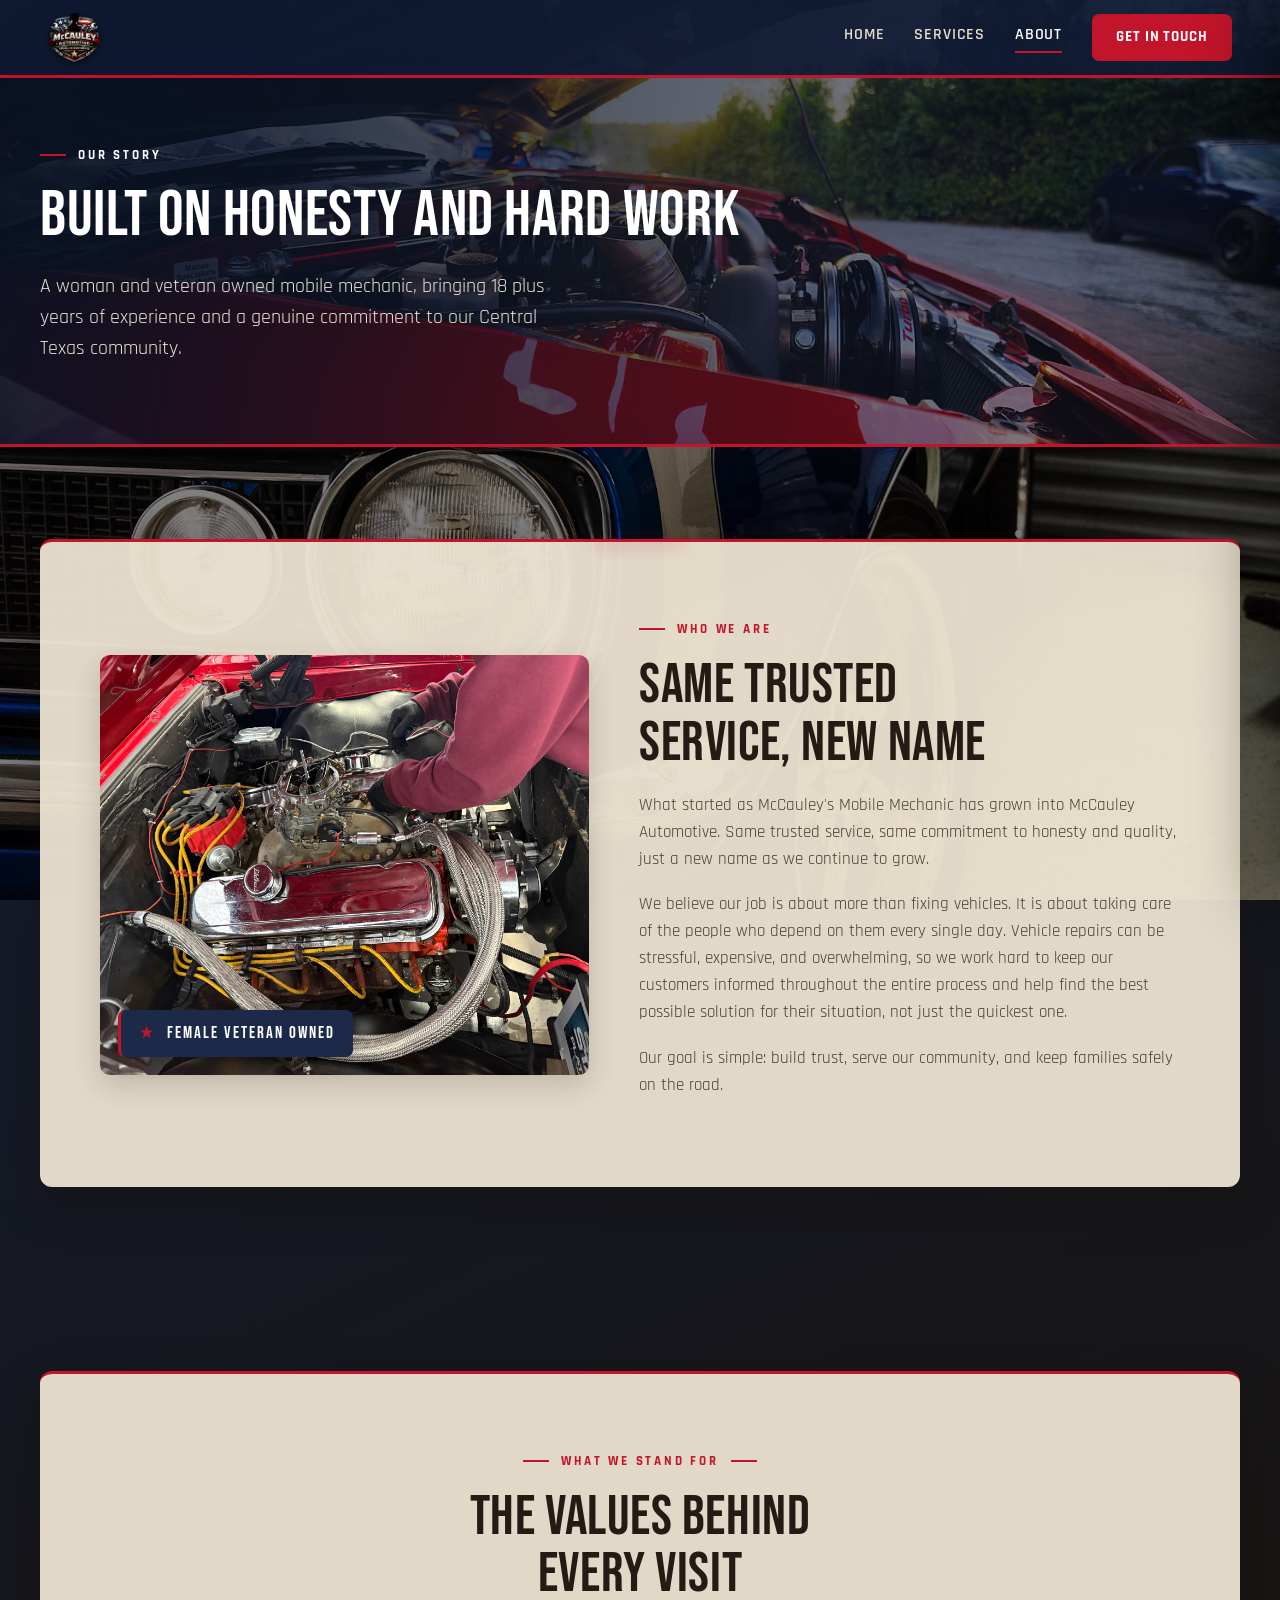
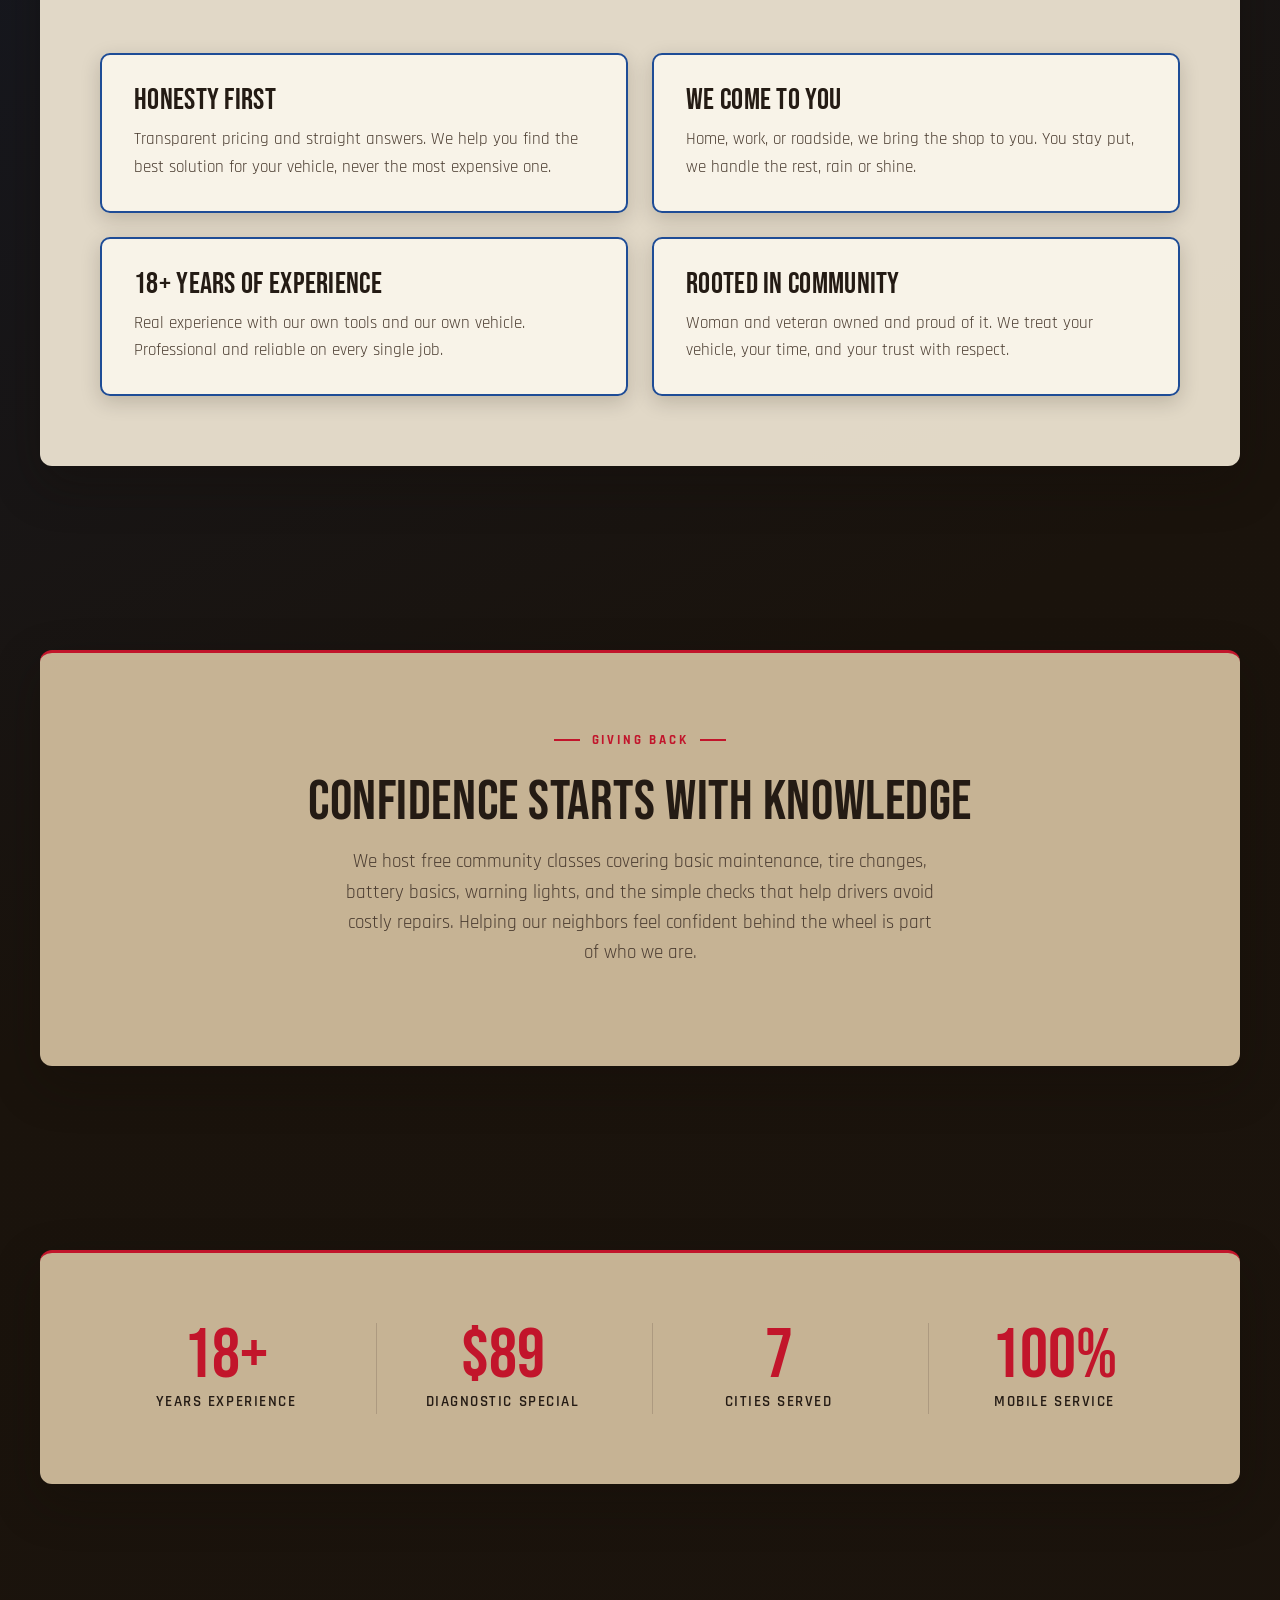
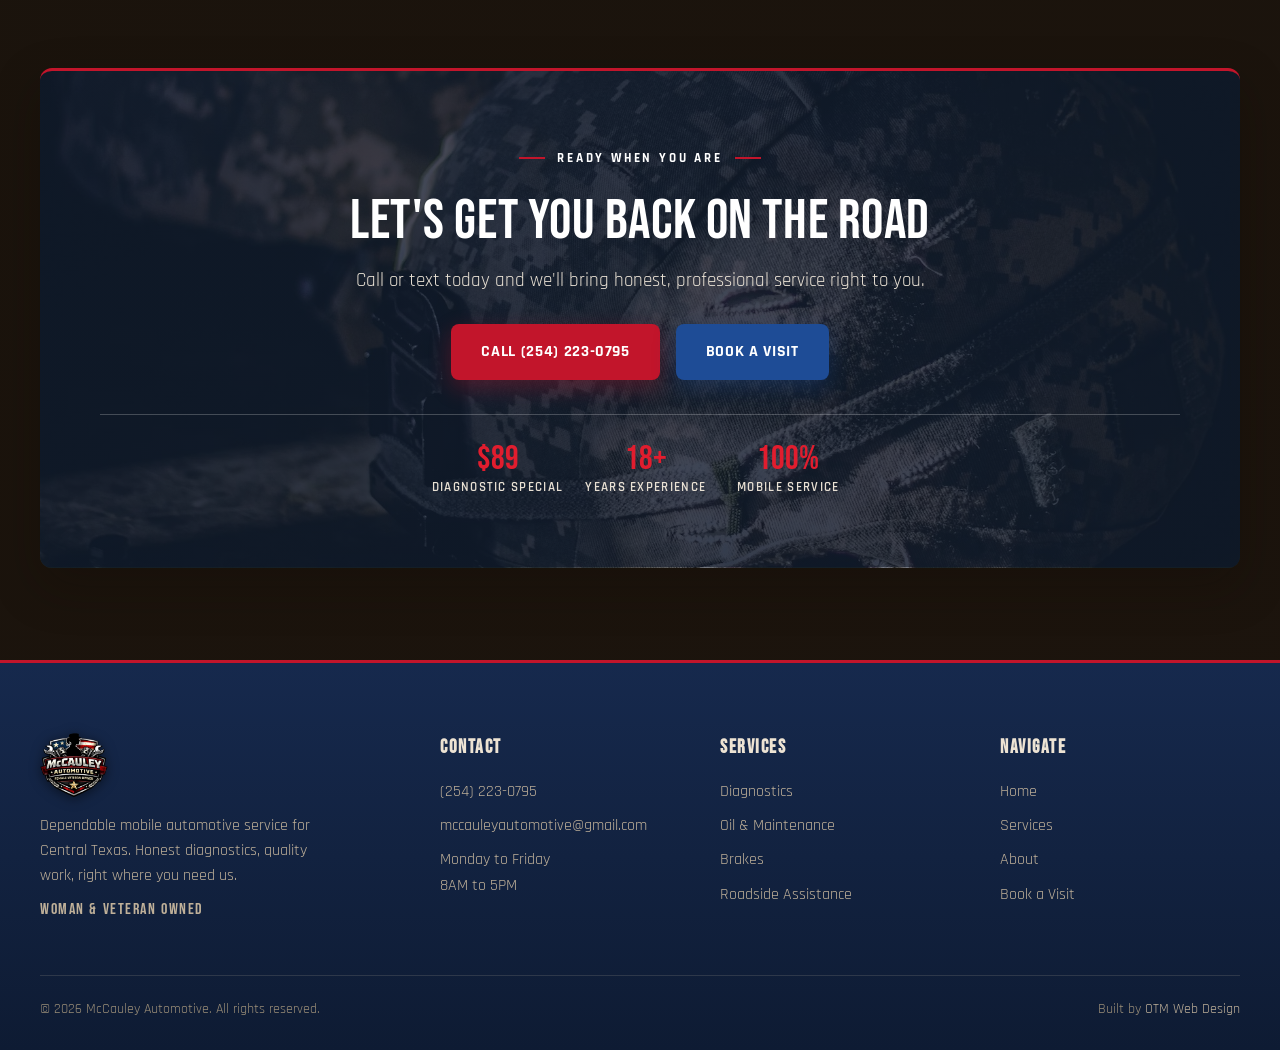
==== about.html @ cd261c6b "First Commit" ====
<!DOCTYPE html>
<html lang="en">
<head>
<meta charset="UTF-8">
<meta name="viewport" content="width=device-width, initial-scale=1.0">
<title>About | McCauley Automotive Mobile Mechanic</title>
<meta name="description" content="McCauley Automotive is a woman and veteran owned mobile mechanic serving Central Texas with 18 plus years of experience, honest diagnostics, and a commitment to community.">
<link rel="preconnect" href="https://fonts.googleapis.com">
<link rel="preconnect" href="https://fonts.gstatic.com" crossorigin>
<link href="https://fonts.googleapis.com/css2?family=Bebas+Neue&family=Rajdhani:wght@400;500;600;700&display=swap" rel="stylesheet">
<link rel="stylesheet" href="styles.css">
</head>
<body data-page="about">

<header class="nav" id="nav">
  <div class="nav-inner">
    <a href="index.html" class="brand">
      <img src="assets/logo.png" alt="McCauley Automotive logo" class="brand-logo">
    </a>
    <button class="hamburger" id="hamburger" aria-label="Open menu" aria-expanded="false" aria-controls="mobileMenu">
      <span class="ham-line"></span><span class="ham-line"></span><span class="ham-line"></span>
    </button>
    <nav class="nav-links" aria-label="Primary">
      <a href="index.html" class="nav-link" data-nav="home">Home</a>
      <a href="services.html" class="nav-link" data-nav="services">Services</a>
      <a href="about.html" class="nav-link" data-nav="about">About</a>
      <a href="book.html" class="nav-cta">Get in touch</a>
    </nav>
  </div>
</header>
<div class="nav-backdrop" id="navBackdrop"></div>
<aside class="mobile-menu" id="mobileMenu" aria-label="Mobile navigation">
  <a href="index.html" class="m-link">Home</a>
  <a href="services.html" class="m-link">Services</a>
  <a href="about.html" class="m-link">About</a>
  <a href="book.html" class="m-cta">Get in touch</a>
  <a href="tel:+12542230795" class="m-call">Call (254) 223-0795</a>
</aside>

<!-- PAGE HERO -->
<section class="hero hero--page">
  <div class="hero-content">
    <div class="hero-inner">
      <span class="eyebrow">Our Story</span>
      <h1>Built On Honesty And Hard Work</h1>
      <p>A woman and veteran owned mobile mechanic, bringing 18 plus years of experience and a genuine commitment to our Central Texas community.</p>
    </div>
  </div>
</section>

<!-- STORY -->
<section class="section">
  <div class="container frame frame--tab">
    <div class="intro-grid">
      <div class="intro-media">
        <img src="assets/about-main.jpg" alt="McCauley Automotive at work on a customer vehicle">
        <span class="media-badge"><span class="star">&#9733;</span> Female Veteran Owned</span>
      </div>
      <div class="intro-copy">
        <span class="eyebrow">Who We Are</span>
        <h2>Same Trusted Service, New Name</h2>
        <p>What started as McCauley's Mobile Mechanic has grown into McCauley Automotive. Same trusted service, same commitment to honesty and quality, just a new name as we continue to grow.</p>
        <p>We believe our job is about more than fixing vehicles. It is about taking care of the people who depend on them every single day. Vehicle repairs can be stressful, expensive, and overwhelming, so we work hard to keep our customers informed throughout the entire process and help find the best possible solution for their situation, not just the quickest one.</p>
        <p>Our goal is simple: build trust, serve our community, and keep families safely on the road.</p>
      </div>
    </div>
  </div>
</section>

<!-- VALUES -->
<section class="section">
  <div class="container frame">
    <div class="section-head">
      <span class="eyebrow eyebrow--center">What We Stand For</span>
      <h2>The Values Behind Every Visit</h2>
    </div>
    <div class="values-grid">
      <div class="value-card">
        <h3>Honesty First</h3>
        <p>Transparent pricing and straight answers. We help you find the best solution for your vehicle, never the most expensive one.</p>
      </div>
      <div class="value-card">
        <h3>We Come To You</h3>
        <p>Home, work, or roadside, we bring the shop to you. You stay put, we handle the rest, rain or shine.</p>
      </div>
      <div class="value-card">
        <h3>18+ Years Of Experience</h3>
        <p>Real experience with our own tools and our own vehicle. Professional and reliable on every single job.</p>
      </div>
      <div class="value-card">
        <h3>Rooted In Community</h3>
        <p>Woman and veteran owned and proud of it. We treat your vehicle, your time, and your trust with respect.</p>
      </div>
    </div>
  </div>
</section>

<!-- COMMUNITY -->
<section class="section">
  <div class="container frame frame--deep">
    <div class="cta">
      <span class="eyebrow eyebrow--center">Giving Back</span>
      <h2>Confidence Starts With Knowledge</h2>
      <p class="lede">We host free community classes covering basic maintenance, tire changes, battery basics, warning lights, and the simple checks that help drivers avoid costly repairs. Helping our neighbors feel confident behind the wheel is part of who we are.</p>
    </div>
  </div>
</section>

<!-- STATS -->
<section class="section">
  <div class="container frame frame--deep">
    <div class="stats-grid">
      <div class="stat"><div class="num">18+</div><div class="lbl">Years Experience</div></div>
      <div class="stat"><div class="num">$89</div><div class="lbl">Diagnostic Special</div></div>
      <div class="stat"><div class="num">7</div><div class="lbl">Cities Served</div></div>
      <div class="stat"><div class="num">100%</div><div class="lbl">Mobile Service</div></div>
    </div>
  </div>
</section>

<!-- CTA -->
<section class="section">
  <div class="container frame frame--cta">
    <div class="cta">
      <span class="eyebrow eyebrow--center">Ready When You Are</span>
      <h2>Let's Get You Back On The Road</h2>
      <p class="lede">Call or text today and we'll bring honest, professional service right to you.</p>
      <div class="cta-actions">
        <a href="tel:+12542230795" class="btn btn--primary">Call (254) 223-0795</a>
        <a href="book.html" class="btn btn--blue">Book a Visit</a>
      </div>
      <div class="cta-trust">
        <div class="ti"><div class="v">$89</div><div class="d">Diagnostic Special</div></div>
        <div class="ti"><div class="v">18+</div><div class="d">Years Experience</div></div>
        <div class="ti"><div class="v">100%</div><div class="d">Mobile Service</div></div>
      </div>
    </div>
  </div>
</section>

<!-- FOOTER -->
<footer class="footer">
  <div class="footer-inner">
    <div class="f-col f-brand">
      <img src="assets/logo.png" alt="" class="f-logo">
      <p class="f-tag">Dependable mobile automotive service for Central Texas. Honest diagnostics, quality work, right where you need us.</p>
      <p class="f-owned">Woman &amp; Veteran Owned</p>
    </div>
    <div class="f-col">
      <h4>Contact</h4>
      <a href="tel:+12542230795">(254) 223-0795</a>
      <a href="mailto:mccauleyautomotive@gmail.com">mccauleyautomotive@gmail.com</a>
      <p>Monday to Friday<br>8AM to 5PM</p>
    </div>
    <div class="f-col">
      <h4>Services</h4>
      <a href="services.html">Diagnostics</a>
      <a href="services.html">Oil &amp; Maintenance</a>
      <a href="services.html">Brakes</a>
      <a href="services.html">Roadside Assistance</a>
    </div>
    <div class="f-col">
      <h4>Navigate</h4>
      <a href="index.html">Home</a>
      <a href="services.html">Services</a>
      <a href="about.html">About</a>
      <a href="book.html">Book a Visit</a>
    </div>
  </div>
  <div class="footer-bottom">
    <p>&copy; 2026 McCauley Automotive. All rights reserved.</p>
    <p class="otm-credit">Built by <a href="https://otm-designs.com" target="_blank" rel="noopener">OTM Web Design</a></p>
  </div>
</footer>

<div class="callbar">
  <a href="tel:+12542230795"><svg viewBox="0 0 24 24"><path d="M22 16.92v3a2 2 0 0 1-2.18 2 19.79 19.79 0 0 1-8.63-3.07 19.5 19.5 0 0 1-6-6 19.79 19.79 0 0 1-3.07-8.67A2 2 0 0 1 4.11 2h3a2 2 0 0 1 2 1.72c.13.96.36 1.9.7 2.81a2 2 0 0 1-.45 2.11L8.09 9.91a16 16 0 0 0 6 6l1.27-1.27a2 2 0 0 1 2.11-.45c.91.34 1.85.57 2.81.7A2 2 0 0 1 22 16.92z"/></svg> Call (254) 223-0795</a>
</div>

<script src="script.js"></script>
</body>
</html>
---- styles.css ----
/* ==========================================================================
   McCauley Automotive  |  OTM Web Design
   Background build: dark atmospheric locked bg + warm sandstone floating frames
   Accent: muscle red (primary) + navy (secondary, patriotic), star detailing
   ========================================================================== */

/* ---------- Fonts ---------- */
@import url('https://fonts.googleapis.com/css2?family=Bebas+Neue&family=Rajdhani:wght@400;500;600;700&display=swap');

/* ---------- Tokens ---------- */
:root {
  /* accent */
  --red: #C2152B;
  --red-bright: #E11D2E;
  --red-deep: #8E1019;
  --navy: #1C2A4A;
  --navy-deep: #111E38;
  --blue: #1E4C96;          /* card outline blue, reads clearly on cream */
  --blue-bright: #2E63C0;
  --blue-deep: #163B78;

  /* deep navy-blue surfaces (nav, marquee, footer) */
  --steel-1: #16294D;
  --steel-2: #0E1B33;

  /* text */
  --ink: #241B14;
  --ink-soft: #4B3D31;
  --ink-mute: #6B5B4C;

  /* warm frames */
  --frame: rgba(238, 229, 211, 0.94);   /* primary sandstone/wheat */
  --frame-light: rgba(249, 244, 234, 0.97); /* sub-cards */
  --frame-deep: rgba(208, 188, 156, 0.95);  /* emphasis: stats, cta, special */
  --line: #D6C7AC;
  --line-soft: #E3D8C2;

  /* deepest warm (marquee + footer) */
  --espresso-1: #271D14;
  --espresso-2: #1C140D;

  /* shadows */
  --shadow-soft: 0 6px 20px rgba(20, 14, 8, 0.18);
  --shadow-lift: 0 18px 48px rgba(18, 12, 6, 0.32);
  --shadow-card: 0 10px 28px rgba(18, 12, 6, 0.16);

  /* layout */
  --container: 1240px;
  --radius: 12px;
  --nav-h: 78px;
}

/* ---------- Reset ---------- */
* { margin: 0; padding: 0; box-sizing: border-box; }

html { scroll-behavior: smooth; }

body {
  font-family: 'Rajdhani', system-ui, sans-serif;
  font-size: 17px;
  line-height: 1.6;
  color: var(--ink);
  background: linear-gradient(155deg, var(--navy-deep) 0%, #1a130c 55%, var(--espresso-2) 100%);
  position: relative;
  overflow-x: hidden;
}

/* Locked atmospheric background image. Only darkening is this filter. */
body::before {
  content: "";
  position: fixed;
  inset: 0;
  background-image: url('assets/body-bg.jpg');
  background-size: cover;
  background-position: center;
  background-repeat: no-repeat;
  filter: brightness(0.5);
  z-index: -1;
}

img { max-width: 100%; display: block; }
a { text-decoration: none; color: inherit; }
button { font-family: inherit; cursor: pointer; border: none; background: none; }

h1, h2, h3 {
  font-family: 'Bebas Neue', sans-serif;
  font-weight: 400;
  line-height: 1.02;
  letter-spacing: 0.01em;
  text-transform: uppercase;
  text-wrap: balance;
  color: var(--ink);
}

p { text-wrap: pretty; }

/* ---------- Reusable bits ---------- */
.container { max-width: var(--container); margin: 0 auto; }

.section { padding: 92px 40px; position: relative; }

.frame {
  background: var(--frame);
  border-radius: var(--radius);
  box-shadow: var(--shadow-lift);
  padding: 70px 60px;
  position: relative;
  border-top: 3px solid var(--red);
}

.frame--deep { background: var(--frame-deep); }

/* image-backed CTA banner (stays contained; dark navy wash for legibility) */
.frame--cta {
  background:
    linear-gradient(rgba(11, 20, 39, 0.76), rgba(11, 20, 39, 0.78)),
    url('assets/cta-bg.jpg');
  background-size: cover;
  background-position: center;
  border-top: 3px solid var(--red);
}
.frame--cta .cta h2 { color: #fff; }
.frame--cta .cta .lede { color: #E9E1D4; }
.frame--cta .eyebrow { color: #fff; }
.frame--cta .cta-trust { border-top-color: rgba(255, 255, 255, 0.22); }
.frame--cta .cta-trust .ti .v { color: var(--red-bright); }
.frame--cta .cta-trust .ti .d { color: #E9E1D4; }

/* center accent tab: first content frame on inner pages (no marquee above) */
.frame--tab::after {
  content: "";
  position: absolute;
  top: -3px;
  left: 50%;
  transform: translateX(-50%);
  width: 90px;
  height: 3px;
  background: var(--red);
  border-radius: 0 0 3px 3px;
  box-shadow: 0 4px 14px rgba(194, 21, 43, 0.5);
}

.eyebrow {
  display: inline-flex;
  align-items: center;
  gap: 12px;
  font-size: 0.8rem;
  font-weight: 700;
  letter-spacing: 0.22em;
  text-transform: uppercase;
  color: var(--red);
  margin-bottom: 18px;
}
.eyebrow::before {
  content: "";
  width: 26px;
  height: 2px;
  background: var(--red);
}
.eyebrow--center { justify-content: center; }
.eyebrow--center::after {
  content: "";
  width: 26px;
  height: 2px;
  background: var(--red);
}

h1 { font-size: clamp(2.9rem, 6.4vw, 4.7rem); }
h2 { font-size: clamp(2.3rem, 4.6vw, 3.5rem); }
h3 { font-size: clamp(1.5rem, 2.4vw, 1.9rem); }

.lede { font-size: 1.18rem; color: var(--ink-soft); max-width: 60ch; }

/* ---------- Buttons ---------- */
.btn {
  display: inline-flex;
  align-items: center;
  justify-content: center;
  gap: 10px;
  font-weight: 700;
  font-size: 1.02rem;
  letter-spacing: 0.04em;
  text-transform: uppercase;
  padding: 15px 30px;
  border-radius: 8px;
  transition: transform 0.2s ease, box-shadow 0.2s ease, background 0.2s ease, color 0.2s ease;
}
.btn--primary {
  background: var(--red);
  color: #fff;
  box-shadow: 0 8px 22px rgba(194, 21, 43, 0.32);
}
.btn--primary:hover {
  background: var(--red-deep);
  transform: translateY(-2px);
  box-shadow: 0 12px 28px rgba(194, 21, 43, 0.40);
}
.btn--ghost {
  background: transparent;
  color: var(--ink);
  border: 2px solid var(--ink);
}
.btn--ghost:hover {
  border-color: var(--navy);
  color: #fff;
  background: var(--navy);
  transform: translateY(-2px);
}
.btn--light {
  background: var(--frame-light);
  color: var(--ink);
  border: 2px solid var(--line);
}
.btn--light:hover { border-color: var(--red); color: var(--red); transform: translateY(-2px); }
.btn--blue {
  background: var(--blue);
  color: #fff;
  box-shadow: 0 8px 22px rgba(30, 76, 150, 0.34);
}
.btn--blue:hover {
  background: var(--blue-deep);
  transform: translateY(-2px);
  box-shadow: 0 12px 28px rgba(30, 76, 150, 0.42);
}

/* ==========================================================================
   NAV
   ========================================================================== */
.nav {
  position: fixed;
  top: 0; left: 0; right: 0;
  height: var(--nav-h);
  z-index: 120;
  background: rgba(16, 27, 51, 0.92);
  border-bottom: 3px solid var(--red);
}
.nav-inner {
  max-width: var(--container);
  margin: 0 auto;
  height: 100%;
  padding: 0 28px;
  display: flex;
  align-items: center;
  justify-content: space-between;
}
.brand { display: flex; align-items: center; gap: 12px; }
.brand-logo {
  height: 50px;
  width: auto;
  filter: drop-shadow(0 2px 6px rgba(0, 0, 0, 0.45));
  transition: transform 0.25s ease;
}
.brand:hover .brand-logo { transform: scale(1.04); }
.brand-text { display: none; }
.brand-mark {
  font-family: 'Bebas Neue', sans-serif;
  font-size: 1.55rem;
  letter-spacing: 0.04em;
  color: #F3EADB;
}
.brand-sub {
  font-size: 0.7rem;
  font-weight: 700;
  letter-spacing: 0.34em;
  text-transform: uppercase;
  color: var(--red);
}

.nav-links { display: flex; align-items: center; gap: 30px; }
.nav-link {
  font-weight: 600;
  font-size: 1.02rem;
  letter-spacing: 0.05em;
  text-transform: uppercase;
  color: #E7DECF;
  padding-bottom: 3px;
  border-bottom: 2px solid transparent;
  transition: color 0.2s ease, border-color 0.2s ease;
}
.nav-link:hover { color: #fff; }
.nav-link.is-active { color: #fff; border-bottom-color: var(--red); }
.nav-cta {
  font-weight: 700;
  font-size: 0.95rem;
  letter-spacing: 0.06em;
  text-transform: uppercase;
  color: #fff;
  background: var(--red);
  padding: 11px 24px;
  border-radius: 7px;
  transition: background 0.2s ease, transform 0.2s ease;
}
.nav-cta:hover { background: var(--red-deep); transform: translateY(-2px); }

/* hamburger */
.hamburger {
  display: none;
  position: relative;
  width: 48px; height: 48px;
  z-index: 220;
}
.ham-line {
  position: absolute;
  left: 11px;
  width: 26px; height: 2.5px;
  background: var(--red);
  border-radius: 2px;
  transition: transform 0.3s cubic-bezier(0.5, 0, 0.2, 1), opacity 0.3s cubic-bezier(0.5, 0, 0.2, 1);
}
.ham-line:nth-child(1) { top: 16px; }
.ham-line:nth-child(2) { top: 22.75px; }
.ham-line:nth-child(3) { top: 29.5px; }
body.nav-open .ham-line:nth-child(1) { transform: translateY(6.75px) rotate(45deg); }
body.nav-open .ham-line:nth-child(2) { opacity: 0; }
body.nav-open .ham-line:nth-child(3) { transform: translateY(-6.75px) rotate(-45deg); }

/* mobile menu panel */
.nav-backdrop {
  position: fixed;
  inset: 0;
  background: rgba(0, 0, 0, 0.55);
  backdrop-filter: blur(2px);
  opacity: 0;
  pointer-events: none;
  transition: opacity 0.35s ease;
  z-index: 200;
}
body.nav-open .nav-backdrop { opacity: 1; pointer-events: auto; }

.mobile-menu {
  position: fixed;
  top: 0; right: 0; bottom: 0;
  width: min(78vw, 360px);
  background: linear-gradient(165deg, var(--navy-deep) 0%, #16294d 60%, var(--steel-2) 100%);
  border-left: 3px solid var(--red);
  box-shadow: -20px 0 60px rgba(0, 0, 0, 0.45);
  padding: 96px 32px 50px;
  transform: translateX(100%);
  transition: transform 0.4s cubic-bezier(0.5, 0, 0.2, 1);
  z-index: 210;
  display: flex;
  flex-direction: column;
}
body.nav-open .mobile-menu { transform: translateX(0); }
.m-link {
  font-family: 'Bebas Neue', sans-serif;
  font-size: 1.6rem;
  letter-spacing: 0.1em;
  color: #EDE3D3;
  padding: 18px 0;
  border-bottom: 1px solid rgba(194, 21, 43, 0.20);
  transition: color 0.3s cubic-bezier(0.5, 0, 0.2, 1), padding-left 0.3s cubic-bezier(0.5, 0, 0.2, 1);
}
.m-link:hover { color: var(--red); padding-left: 10px; }
.m-cta {
  margin-top: 26px;
  text-align: center;
  font-weight: 700;
  letter-spacing: 0.06em;
  text-transform: uppercase;
  background: var(--red);
  color: #fff;
  padding: 14px;
  border-radius: 8px;
}
.m-call {
  margin-top: 14px;
  text-align: center;
  font-weight: 700;
  letter-spacing: 0.04em;
  color: #EDE3D3;
  border: 2px solid rgba(237, 227, 211, 0.3);
  padding: 13px;
  border-radius: 8px;
}

/* ==========================================================================
   HERO
   ========================================================================== */
.hero {
  position: relative;
  min-height: 86vh;
  display: flex;
  align-items: center;
  padding: calc(var(--nav-h) + 60px) 40px 80px;
  background-image: linear-gradient(100deg, rgba(10, 18, 36, 0.92) 0%, rgba(12, 20, 38, 0.70) 48%, rgba(12, 20, 38, 0.32) 100%), url('assets/hero-main.jpg');
  background-size: cover;
  background-position: center;
  border-bottom: 3px solid var(--red);
}
.hero-content { max-width: var(--container); margin: 0 auto; width: 100%; }
.hero-inner { max-width: 730px; }
.hero .eyebrow { color: #fff; }
.hero .eyebrow::before { background: var(--red); }
.hero h1 { color: #fff; margin-bottom: 22px; }
.hero p {
  color: #E9E1D4;
  font-size: 1.22rem;
  max-width: 56ch;
  margin-bottom: 32px;
}
.hero-actions { display: flex; flex-wrap: wrap; gap: 16px; margin-bottom: 30px; }
.hero-trust {
  display: flex;
  flex-wrap: wrap;
  align-items: center;
  gap: 10px 18px;
  font-weight: 600;
  letter-spacing: 0.08em;
  text-transform: uppercase;
  font-size: 0.86rem;
  color: #D9CFBE;
}
.hero-trust .star { color: var(--red); }

/* inner page hero: gradient fallback, per-page photo applied below */
.hero--page {
  min-height: 46vh;
  background-image:
    radial-gradient(ellipse at 78% 20%, rgba(194, 21, 43, 0.16) 0%, transparent 55%),
    linear-gradient(135deg, var(--navy-deep) 0%, #142544 60%, var(--steel-2) 100%);
  border-bottom: 3px solid var(--red);
}
.hero--page h1 { font-size: clamp(2.6rem, 5.4vw, 4rem); }
.hero--page p { margin-bottom: 0; }

/* per-page hero photos (dark navy wash keeps white text legible) */
body[data-page="services"] .hero--page {
  background-image:
    linear-gradient(100deg, rgba(10, 18, 36, 0.92) 0%, rgba(12, 20, 38, 0.66) 55%, rgba(12, 20, 38, 0.34) 100%),
    url('assets/hero-services.jpg');
  background-size: cover;
  background-position: center;
}
body[data-page="about"] .hero--page {
  background-image:
    linear-gradient(100deg, rgba(10, 18, 36, 0.92) 0%, rgba(12, 20, 38, 0.66) 55%, rgba(12, 20, 38, 0.34) 100%),
    url('assets/hero-about.jpg');
  background-size: cover;
  background-position: center;
}
body[data-page="book"] .hero--page {
  background-image:
    linear-gradient(100deg, rgba(10, 18, 36, 0.92) 0%, rgba(12, 20, 38, 0.66) 55%, rgba(12, 20, 38, 0.34) 100%),
    url('assets/hero-book.jpg');
  background-size: cover;
  background-position: center;
}

/* ==========================================================================
   MARQUEE  (full bleed, deepest warm tone)
   ========================================================================== */
.marquee {
  background: linear-gradient(180deg, var(--steel-1), var(--steel-2));
  border-top: 2px solid var(--red);
  border-bottom: 2px solid var(--red);
  overflow: hidden;
  white-space: nowrap;
  padding: 18px 0;
}
.marquee-track {
  display: inline-flex;
  align-items: center;
  animation: marquee 40s linear infinite;
}
.marquee:hover .marquee-track { animation-play-state: paused; }
.marquee-item {
  font-family: 'Bebas Neue', sans-serif;
  font-size: 1.32rem;
  letter-spacing: 0.08em;
  color: #EDE3D3;
  padding: 0 26px;
  display: inline-flex;
  align-items: center;
  gap: 26px;
}
.marquee-item .star {
  color: var(--red);
  font-size: 0.85rem;
}
@keyframes marquee {
  from { transform: translateX(0); }
  to { transform: translateX(-50%); }
}
@media (prefers-reduced-motion: reduce) {
  .marquee-track { animation: none; }
}

/* ==========================================================================
   INTRO GRID
   ========================================================================== */
.intro-grid {
  display: grid;
  grid-template-columns: 0.95fr 1.05fr;
  gap: 50px;
  align-items: center;
}
.intro-media { position: relative; }
.intro-media img {
  width: 100%;
  height: 100%;
  min-height: 420px;
  object-fit: cover;
  border-radius: 10px;
  box-shadow: var(--shadow-card);
}
.media-badge {
  position: absolute;
  bottom: 18px; left: 18px;
  background: var(--navy);
  color: #fff;
  font-family: 'Bebas Neue', sans-serif;
  font-size: 1.05rem;
  letter-spacing: 0.12em;
  padding: 10px 18px;
  border-radius: 7px;
  border-left: 3px solid var(--red);
  box-shadow: var(--shadow-soft);
}
.media-badge .star { color: var(--red); margin-right: 6px; }
.intro-copy h2 { margin-bottom: 20px; }
.intro-copy p { color: var(--ink-soft); margin-bottom: 18px; font-size: 1.06rem; }
.intro-copy .btn { margin-top: 8px; }

/* ==========================================================================
   SERVICES GRID
   ========================================================================== */
.section-head { text-align: center; max-width: 60ch; margin: 0 auto 50px; }
.section-head .lede { margin: 14px auto 0; }

.svc-grid {
  display: grid;
  grid-template-columns: repeat(3, 1fr);
  gap: 26px;
}
.svc-grid--4 { grid-template-columns: repeat(4, 1fr); }
.svc-all { text-align: center; margin-top: 44px; }
.svc-card {
  background: var(--frame-light);
  border: 2px solid var(--blue);
  border-radius: 10px;
  padding: 34px 32px;
  box-shadow: var(--shadow-soft);
  transition: transform 0.25s ease, box-shadow 0.25s ease, border-color 0.25s ease;
}
.svc-card:hover {
  transform: translateY(-4px);
  border-color: var(--blue);
  box-shadow: var(--shadow-lift), 0 0 0 2px var(--red);
}
.svc-icon {
  width: 52px; height: 52px;
  border-radius: 10px;
  background: var(--navy);
  display: flex;
  align-items: center;
  justify-content: center;
  margin-bottom: 20px;
}
.svc-icon svg { width: 26px; height: 26px; stroke: #fff; fill: none; stroke-width: 1.8; }
.svc-card h3 { margin-bottom: 10px; }
.svc-card p { color: var(--ink-soft); font-size: 1.02rem; }

/* ==========================================================================
   DIAGNOSTIC SPECIAL  (emphasis frame)
   ========================================================================== */
.special { display: grid; grid-template-columns: 0.9fr 1.1fr; gap: 50px; align-items: center; }
.special-price { text-align: center; }
.special-flyer { text-align: center; }
.special-flyer img {
  display: block;
  width: 100%;
  max-width: 430px;
  margin: 0 auto;
  border-radius: 12px;
  border: 3px solid var(--blue);
  box-shadow: var(--shadow-lift);
}
.special-price .tag {
  font-size: 0.82rem;
  font-weight: 700;
  letter-spacing: 0.22em;
  text-transform: uppercase;
  color: var(--red);
}
.special-price .amount {
  font-family: 'Bebas Neue', sans-serif;
  font-size: clamp(5.5rem, 12vw, 8.5rem);
  line-height: 0.9;
  color: var(--ink);
}
.special-price .amount span { color: var(--red); }
.special-price .was {
  font-size: 1rem;
  color: var(--ink-mute);
  text-transform: uppercase;
  letter-spacing: 0.08em;
}
.special-price .was s { color: var(--ink-mute); }
.special-copy h2 { margin-bottom: 24px; }
.special-list { list-style: none; display: grid; gap: 18px; margin-bottom: 28px; }
.special-list li { display: flex; gap: 16px; align-items: flex-start; }
.special-list .dot {
  flex: none;
  width: 36px; height: 36px;
  border-radius: 8px;
  background: var(--red);
  color: #fff;
  display: flex; align-items: center; justify-content: center;
}
.special-list .dot svg { width: 18px; height: 18px; stroke: #fff; fill: none; stroke-width: 2.2; }
.special-list strong { display: block; font-size: 1.12rem; color: var(--ink); letter-spacing: 0.01em; }
.special-list span.txt { color: var(--ink-soft); font-size: 1rem; }
.special-actions { display: flex; flex-wrap: wrap; gap: 14px; }

/* ==========================================================================
   STATS BAND (emphasis frame)
   ========================================================================== */
.stats-grid { display: grid; grid-template-columns: repeat(4, 1fr); gap: 24px; text-align: center; }
.stat .num {
  font-family: 'Bebas Neue', sans-serif;
  font-size: clamp(3rem, 5.5vw, 4.4rem);
  line-height: 0.95;
  color: var(--red);
}
.stat .lbl {
  font-weight: 600;
  letter-spacing: 0.1em;
  text-transform: uppercase;
  color: var(--ink);
  font-size: 0.95rem;
}
.stat + .stat { border-left: 1px solid rgba(75, 61, 49, 0.2); }

/* ==========================================================================
   GALLERY CAROUSEL (peek / featured pattern)
   ========================================================================== */
.car-viewport { position: relative; overflow: hidden; padding: 32px 0; }
.car-track {
  --slide-w: 60%;
  --prev-x: -150%;
  --next-x: 50%;
  --track-h: 33.75%;
  position: relative;
  width: 100%;
  padding-bottom: var(--track-h);
}
.car-slide {
  position: absolute;
  top: 0; left: 50%;
  width: var(--slide-w);
  aspect-ratio: 16 / 9;
  border-radius: 10px;
  background-color: var(--navy-deep);
  background-size: cover;
  background-position: center;
  background-repeat: no-repeat;
  transform: translateX(150%) scale(0.82);
  opacity: 0;
  pointer-events: none;
  z-index: 1;
  transition: transform 0.65s cubic-bezier(0.5, 0.05, 0.2, 1), opacity 0.5s ease, box-shadow 0.65s ease;
}
.car-slide.is-far-left { transform: translateX(-250%) scale(0.82); opacity: 0; pointer-events: none; z-index: 1; }
.car-slide.is-prev { transform: translateX(var(--prev-x)) scale(0.82); opacity: 0.7; pointer-events: auto; z-index: 2; cursor: pointer; box-shadow: 0 8px 20px rgba(0,0,0,0.22); }
.car-slide.is-active { transform: translateX(-50%) scale(1); opacity: 1; pointer-events: auto; z-index: 3; box-shadow: 0 0 0 4px var(--red), 0 26px 60px rgba(0,0,0,0.48); }
.car-slide.is-next { transform: translateX(var(--next-x)) scale(0.82); opacity: 0.7; pointer-events: auto; z-index: 2; cursor: pointer; box-shadow: 0 8px 20px rgba(0,0,0,0.22); }
.car-slide.is-far-right { transform: translateX(150%) scale(0.82); opacity: 0; pointer-events: none; z-index: 1; }

.car-controls { display: flex; align-items: center; justify-content: center; gap: 18px; margin-top: 26px; }
.car-btn {
  width: 46px; height: 46px;
  border-radius: 50%;
  background: var(--frame-light);
  border: 1px solid var(--line);
  display: flex; align-items: center; justify-content: center;
  transition: background 0.2s ease, border-color 0.2s ease, transform 0.2s ease;
}
.car-btn:hover { border-color: var(--red); transform: translateY(-2px); }
.car-btn svg { width: 20px; height: 20px; stroke: var(--ink); fill: none; stroke-width: 2.2; }
.car-dots { display: flex; gap: 10px; }
.car-dot {
  width: 10px; height: 10px;
  border-radius: 50%;
  background: rgba(75, 61, 49, 0.3);
  transition: background 0.2s ease, transform 0.2s ease;
}
.car-dot.is-active { background: var(--red); transform: scale(1.3); }

/* ==========================================================================
   SERVICE AREA
   ========================================================================== */
.area-wrap { text-align: center; }
.area-chips {
  display: flex;
  flex-wrap: wrap;
  justify-content: center;
  gap: 14px;
  margin-top: 34px;
}
.area-chip {
  background: var(--frame-light);
  border: 1px solid var(--line);
  border-radius: 40px;
  padding: 11px 24px;
  font-weight: 600;
  letter-spacing: 0.04em;
  color: var(--ink);
  display: inline-flex;
  align-items: center;
  gap: 9px;
  transition: border-color 0.2s ease, transform 0.2s ease;
}
.area-chip:hover { border-color: var(--red); transform: translateY(-2px); }
.area-chip .star { color: var(--red); font-size: 0.8rem; }

/* ==========================================================================
   PROCESS STEPS
   ========================================================================== */
.steps-grid { display: grid; grid-template-columns: repeat(4, 1fr); gap: 26px; }
.step {
  position: relative;
  background: var(--frame-light);
  border: 2px solid var(--blue);
  border-radius: 10px;
  padding: 28px 26px;
  box-shadow: var(--shadow-soft);
  transition: transform 0.25s ease, box-shadow 0.25s ease, border-color 0.25s ease;
}
.step:hover {
  transform: translateY(-4px);
  border-color: var(--blue);
  box-shadow: var(--shadow-lift), 0 0 0 2px var(--red);
}
.step .n {
  font-family: 'Bebas Neue', sans-serif;
  font-size: 2.6rem;
  color: var(--red);
  line-height: 1;
}
.step h3 { font-size: 1.35rem; margin: 6px 0 8px; }
.step p { color: var(--ink-soft); font-size: 1rem; }

/* ==========================================================================
   VALUES
   ========================================================================== */
.values-grid { display: grid; grid-template-columns: repeat(2, 1fr); gap: 24px; }
.value-card {
  background: var(--frame-light);
  border: 2px solid var(--blue);
  border-radius: 10px;
  padding: 30px 32px;
  box-shadow: var(--shadow-soft);
  transition: transform 0.25s ease, box-shadow 0.25s ease, border-color 0.25s ease;
}
.value-card:hover {
  transform: translateY(-4px);
  border-color: var(--blue);
  box-shadow: var(--shadow-lift), 0 0 0 2px var(--red);
}
.value-card h3 { margin-bottom: 10px; }
.value-card p { color: var(--ink-soft); }

/* ==========================================================================
   CTA STRIP (emphasis frame)
   ========================================================================== */
.cta { text-align: center; }
.cta h2 { margin: 6px 0 16px; }
.cta .lede { margin: 0 auto 28px; }
.cta-actions { display: flex; flex-wrap: wrap; gap: 16px; justify-content: center; }
.cta-trust {
  display: flex;
  justify-content: center;
  gap: 22px;
  flex-wrap: wrap;
  margin-top: 34px;
  padding-top: 28px;
  border-top: 1px solid rgba(75, 61, 49, 0.22);
}
.cta-trust .ti { text-align: center; min-width: 120px; }
.cta-trust .ti .v {
  font-family: 'Bebas Neue', sans-serif;
  font-size: 2.1rem;
  color: var(--red);
  line-height: 1;
}
.cta-trust .ti .d {
  font-size: 0.82rem;
  font-weight: 600;
  letter-spacing: 0.1em;
  text-transform: uppercase;
  color: var(--ink-soft);
}

/* ==========================================================================
   BOOK PAGE
   ========================================================================== */
.book-grid { display: grid; grid-template-columns: 1.25fr 0.75fr; gap: 36px; align-items: start; }
.form-shell {
  background: var(--frame);
  border-top: 3px solid var(--red);
  border-radius: var(--radius);
  box-shadow: var(--shadow-lift);
  padding: 54px 50px;
  position: relative;
}
.contact-shell {
  background: var(--frame-deep);
  border-top: 3px solid var(--navy);
  border-radius: var(--radius);
  box-shadow: var(--shadow-lift);
  padding: 44px 40px;
}
.form-row { display: grid; grid-template-columns: 1fr 1fr; gap: 18px; }
.field { margin-bottom: 18px; }
.field label {
  display: block;
  font-weight: 600;
  letter-spacing: 0.05em;
  text-transform: uppercase;
  font-size: 0.82rem;
  color: var(--ink);
  margin-bottom: 7px;
}
.field input, .field select, .field textarea {
  width: 100%;
  font-family: inherit;
  font-size: 1rem;
  color: var(--ink);
  background: var(--frame-light);
  border: 1px solid var(--line);
  border-radius: 8px;
  padding: 13px 15px;
  transition: border-color 0.2s ease, box-shadow 0.2s ease;
}
.field textarea { resize: vertical; min-height: 120px; }
.field input:focus, .field select:focus, .field textarea:focus {
  outline: none;
  border-color: var(--red);
  box-shadow: 0 0 0 3px rgba(194, 21, 43, 0.18);
}
.field .err { color: var(--red-deep); font-size: 0.85rem; margin-top: 5px; display: none; }
.field.invalid input, .field.invalid select, .field.invalid textarea { border-color: var(--red); }
.field.invalid .err { display: block; }
.form-submit { width: 100%; margin-top: 6px; }

.contact-shell h3 { margin-bottom: 8px; }
.contact-shell .sub { color: var(--ink-soft); margin-bottom: 24px; }
.contact-row { display: flex; gap: 14px; align-items: flex-start; margin-bottom: 20px; }
.contact-row .ic {
  flex: none;
  width: 42px; height: 42px;
  border-radius: 9px;
  background: var(--navy);
  display: flex; align-items: center; justify-content: center;
}
.contact-row .ic svg { width: 20px; height: 20px; stroke: #fff; fill: none; stroke-width: 1.9; }
.contact-row .lbl { font-size: 0.78rem; font-weight: 700; letter-spacing: 0.14em; text-transform: uppercase; color: var(--ink-soft); }
.contact-row a, .contact-row p { color: var(--ink); font-size: 1.05rem; font-weight: 600; }
.contact-row a:hover { color: var(--red); }
.contact-owned {
  margin-top: 8px;
  padding-top: 22px;
  border-top: 1px solid rgba(75, 61, 49, 0.2);
  font-family: 'Bebas Neue', sans-serif;
  font-size: 1.3rem;
  letter-spacing: 0.08em;
  color: var(--navy);
  display: flex; align-items: center; gap: 10px;
}
.contact-owned .star { color: var(--red); }

/* ==========================================================================
   THANK YOU
   ========================================================================== */
.ty-wrap { text-align: center; max-width: 640px; margin: 0 auto; }
.ty-mark {
  width: 84px; height: 84px;
  margin: 0 auto 26px;
  border-radius: 50%;
  background: var(--red);
  display: flex; align-items: center; justify-content: center;
  box-shadow: 0 12px 30px rgba(194, 21, 43, 0.34);
}
.ty-mark svg { width: 42px; height: 42px; stroke: #fff; fill: none; stroke-width: 2.4; }
.ty-wrap h1 { margin-bottom: 16px; }
.ty-wrap p { color: var(--ink-soft); font-size: 1.12rem; margin-bottom: 14px; }
.ty-actions { display: flex; gap: 14px; justify-content: center; flex-wrap: wrap; margin-top: 24px; }

/* ==========================================================================
   FOOTER (full bleed, deepest warm)
   ========================================================================== */
.footer {
  background: linear-gradient(180deg, var(--steel-1), var(--steel-2));
  border-top: 3px solid var(--red);
  padding: 70px 40px 30px;
  color: #CDBFA9;
}
.footer-inner {
  max-width: var(--container);
  margin: 0 auto;
  display: grid;
  grid-template-columns: 1.5fr 1fr 1fr 1fr;
  gap: 40px;
}
.f-logo { height: 64px; width: auto; margin-bottom: 16px; filter: drop-shadow(0 2px 6px rgba(0,0,0,0.5)); }
.f-tag { font-size: 0.98rem; line-height: 1.6; margin-bottom: 14px; max-width: 38ch; }
.f-owned {
  font-family: 'Bebas Neue', sans-serif;
  font-size: 1.2rem;
  letter-spacing: 0.1em;
  color: #EDE3D3;
}
.f-col h4 {
  font-family: 'Bebas Neue', sans-serif;
  font-size: 1.2rem;
  letter-spacing: 0.08em;
  color: #EDE3D3;
  margin-bottom: 16px;
}
.f-col a, .f-col p { display: block; color: #BFB099; font-size: 0.98rem; margin-bottom: 9px; transition: color 0.2s ease; }
.f-col a:hover { color: var(--red-bright); }
.footer-bottom {
  max-width: var(--container);
  margin: 44px auto 0;
  padding-top: 22px;
  border-top: 1px solid rgba(205, 191, 169, 0.16);
  display: flex;
  justify-content: space-between;
  align-items: center;
  flex-wrap: wrap;
  gap: 10px;
  font-size: 0.86rem;
  color: #9B8E78;
}
.otm-credit a { color: #BFB099; }
.otm-credit a:hover { color: var(--red-bright); }

/* ==========================================================================
   STICKY MOBILE CALL BAR
   ========================================================================== */
.callbar {
  display: none;
  position: fixed;
  bottom: 0; left: 0; right: 0;
  z-index: 130;
  background: var(--red);
  box-shadow: 0 -6px 20px rgba(0,0,0,0.3);
}
.callbar a {
  display: flex;
  align-items: center;
  justify-content: center;
  gap: 10px;
  padding: 15px;
  color: #fff;
  font-weight: 700;
  letter-spacing: 0.06em;
  text-transform: uppercase;
  font-size: 1.05rem;
}
.callbar svg { width: 20px; height: 20px; stroke: #fff; fill: none; stroke-width: 2; }

/* ==========================================================================
   RESPONSIVE
   ========================================================================== */
@media (max-width: 1100px) {
  .car-track { --slide-w: 72%; --prev-x: -135%; --next-x: 35%; --track-h: 40.5%; }
  .intro-grid { gap: 38px; }
  .special { gap: 38px; }
}

@media (max-width: 900px) {
  .nav-links { display: none; }
  .hamburger { display: block; order: -1; }
  .brand { margin-left: auto; margin-right: auto; transform: translateX(-24px); }
  .brand-text { display: none; }
  .brand-logo { height: 40px; }

  .section { padding: 70px 24px; }
  .frame { padding: 50px 36px; }

  .intro-grid { grid-template-columns: 1fr; gap: 30px; }
  .intro-media img { min-height: 320px; }
  .svc-grid, .svc-grid--4 { grid-template-columns: repeat(2, 1fr); }
  .special { grid-template-columns: 1fr; gap: 30px; }
  .stats-grid { grid-template-columns: repeat(2, 1fr); gap: 30px 24px; }
  .stat + .stat { border-left: none; }
  .stat:nth-child(odd) { border-right: 1px solid rgba(75,61,49,0.18); }
  .steps-grid { grid-template-columns: repeat(2, 1fr); gap: 30px; }
  .values-grid { grid-template-columns: 1fr; }
  .book-grid { grid-template-columns: 1fr; gap: 26px; }
  .form-shell { padding: 44px 30px; }
  .footer-inner { grid-template-columns: 1fr 1fr; gap: 32px; }

  .car-track { --slide-w: 82%; --prev-x: -125%; --next-x: 25%; --track-h: 46.125%; }

  .callbar { display: block; }
  body { padding-bottom: 56px; }

  .hero { min-height: 78vh; }
}

@media (max-width: 560px) {
  body { font-size: 16px; }
  .section { padding: 58px 18px; }
  .frame { padding: 36px 22px; }
  .form-shell, .contact-shell { padding: 34px 22px; }

  .svc-grid, .svc-grid--4 { grid-template-columns: repeat(2, 1fr); gap: 14px; }
  .svc-card { padding: 22px 16px; }
  .svc-icon { width: 44px; height: 44px; margin-bottom: 14px; }
  .svc-icon svg { width: 22px; height: 22px; }
  .svc-card h3 { font-size: 1.18rem; }
  .svc-card p { font-size: 0.92rem; }
  .stats-grid { grid-template-columns: 1fr; gap: 26px; }
  .stat:nth-child(odd) { border-right: none; }
  .steps-grid { grid-template-columns: repeat(2, 1fr); gap: 14px; }
  .step { padding: 22px 18px; }
  .step .n { font-size: 2.2rem; }
  .step h3 { font-size: 1.18rem; }
  .form-row { grid-template-columns: 1fr; gap: 0; }
  .footer-inner { grid-template-columns: 1fr; gap: 28px; }
  .footer-bottom { justify-content: center; text-align: center; }

  .car-track { --slide-w: 92%; --track-h: 51.75%; }
  .car-slide.is-prev, .car-slide.is-next { opacity: 0; }

  .hero-actions .btn, .cta-actions .btn, .special-actions .btn { width: 100%; }
  .hero p { font-size: 1.08rem; }
}
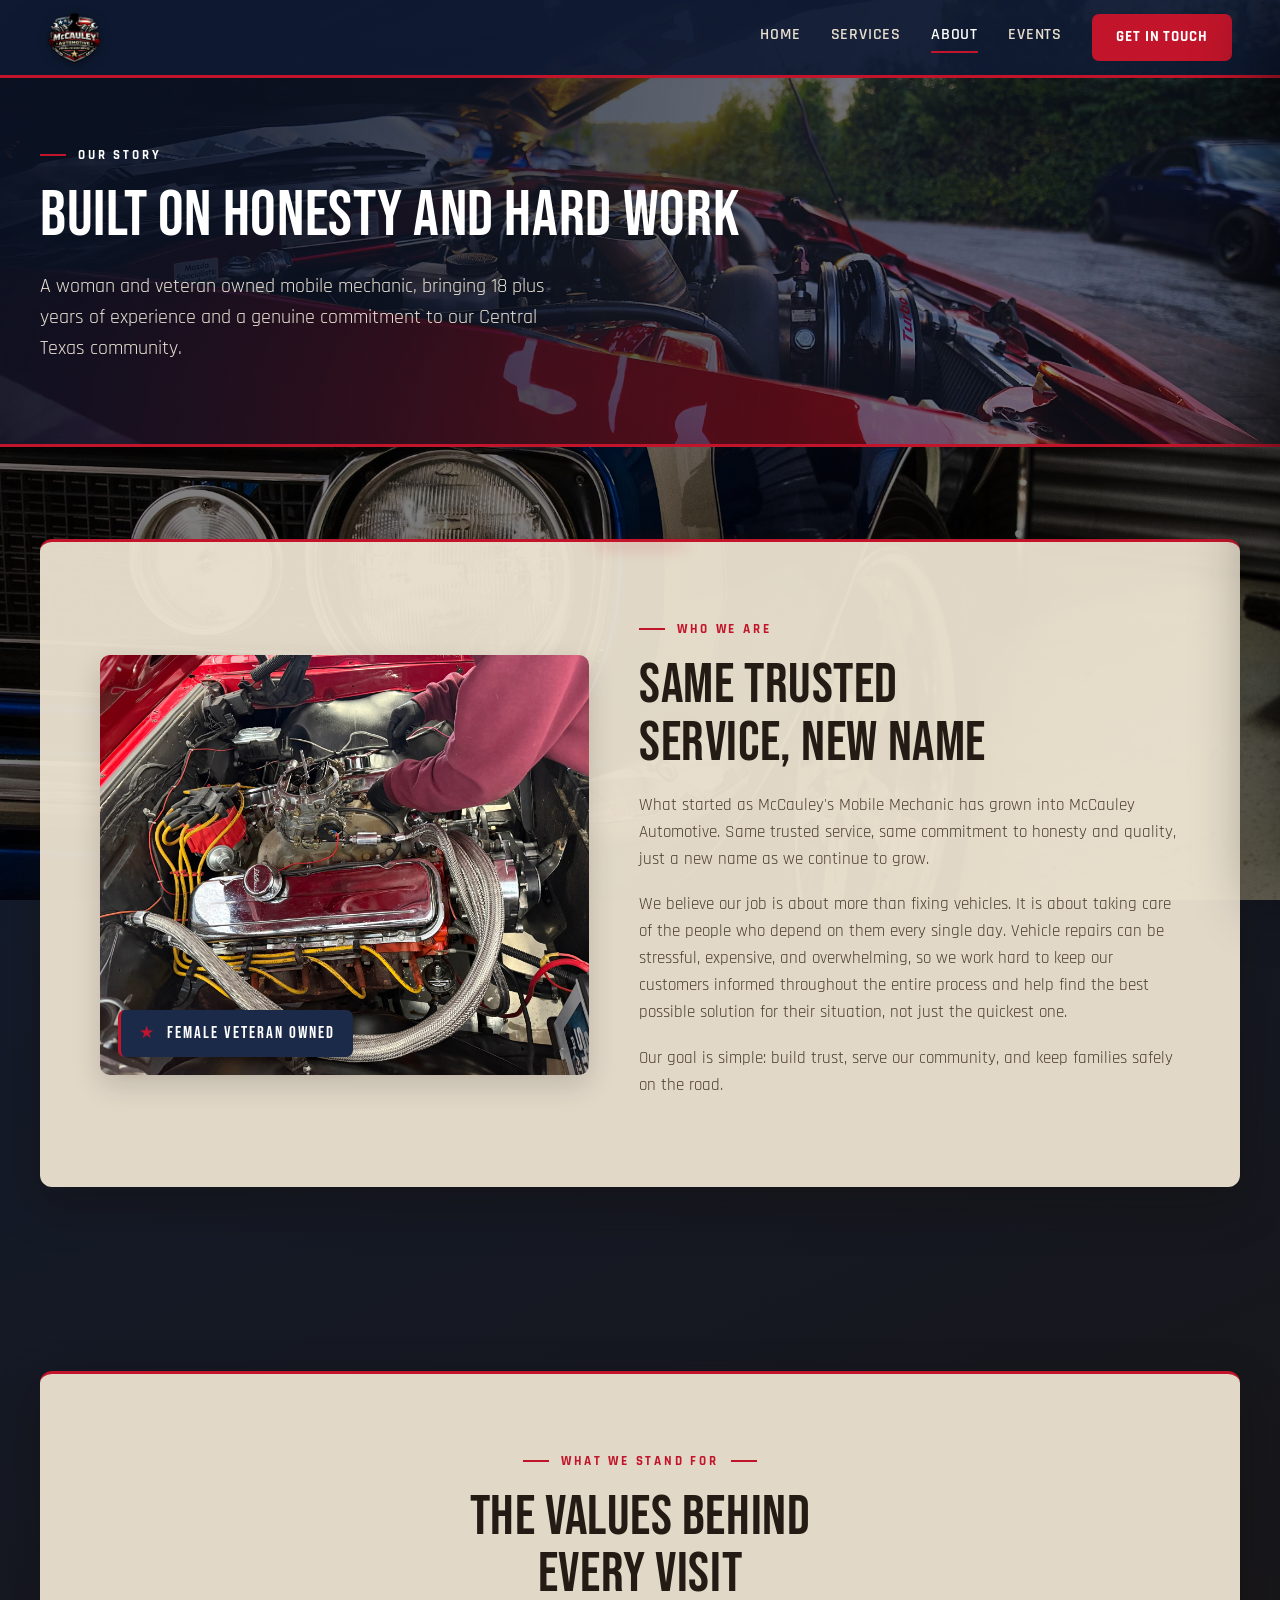
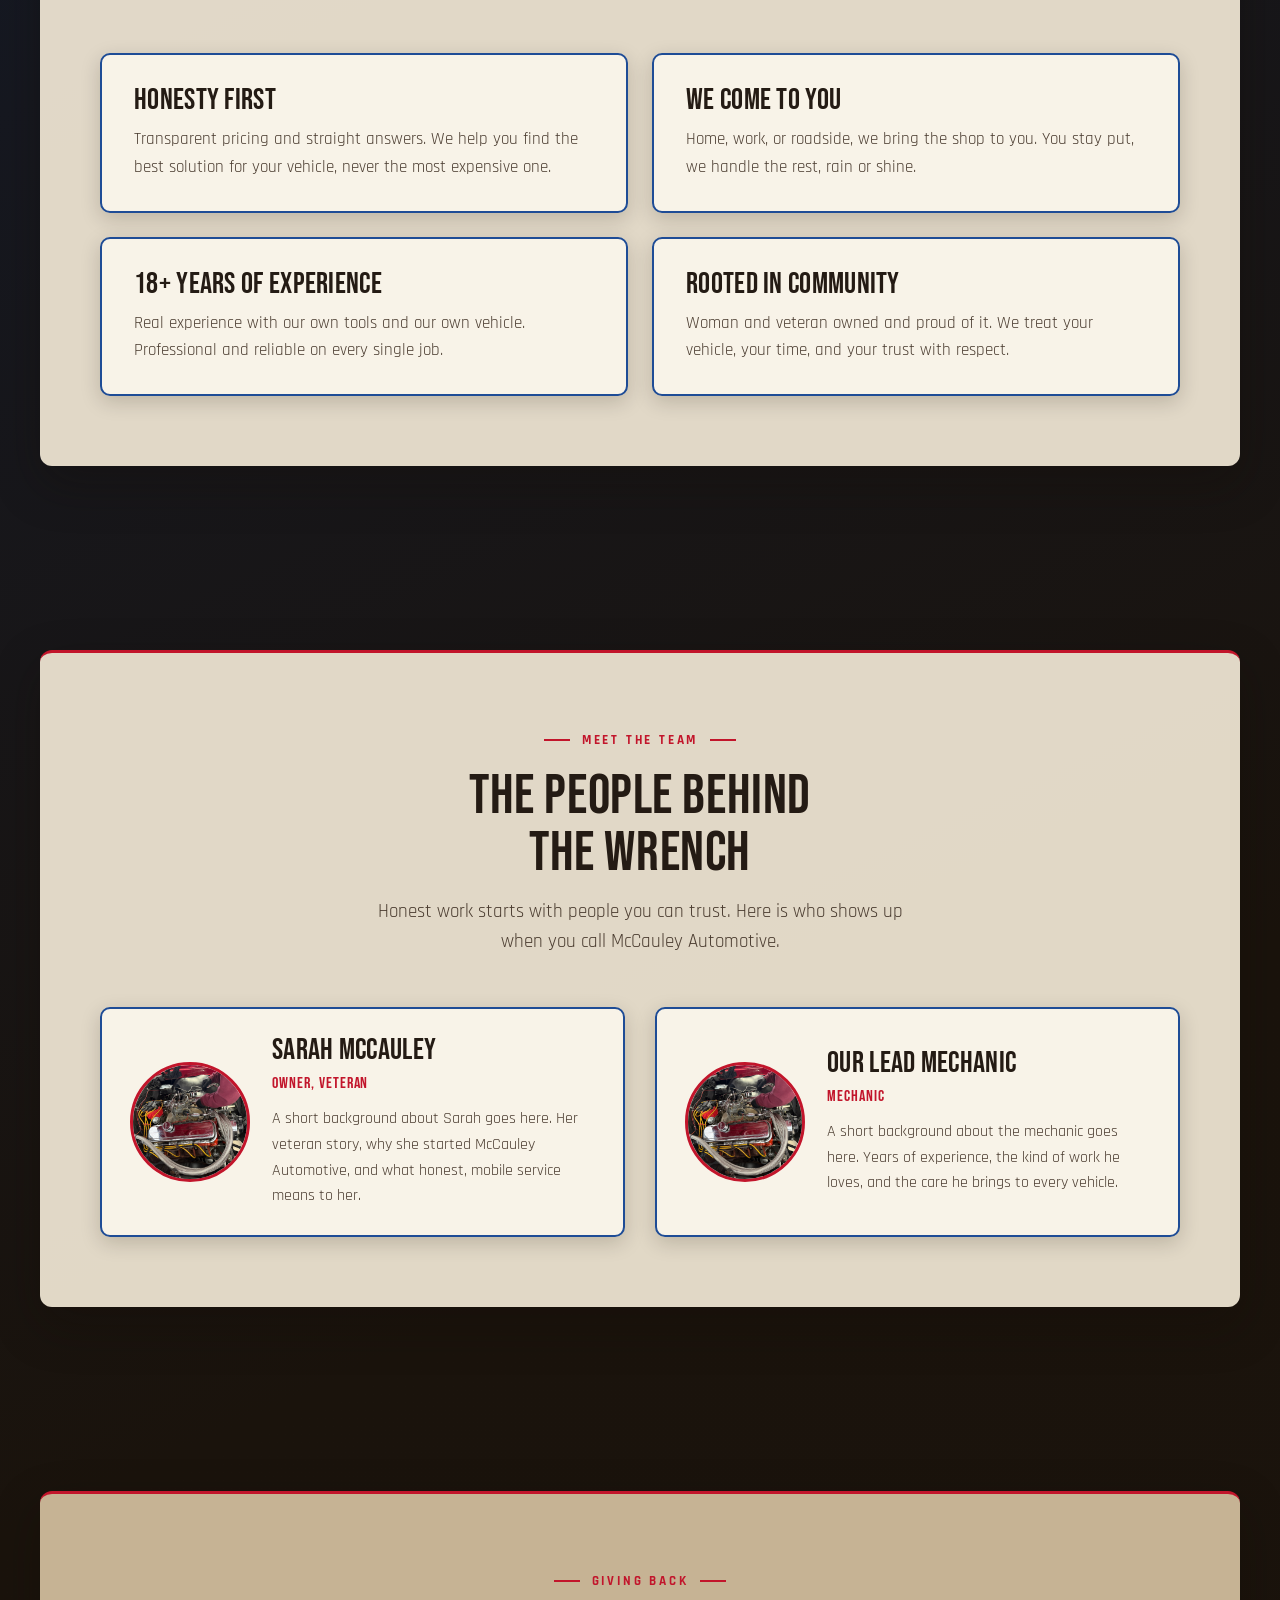
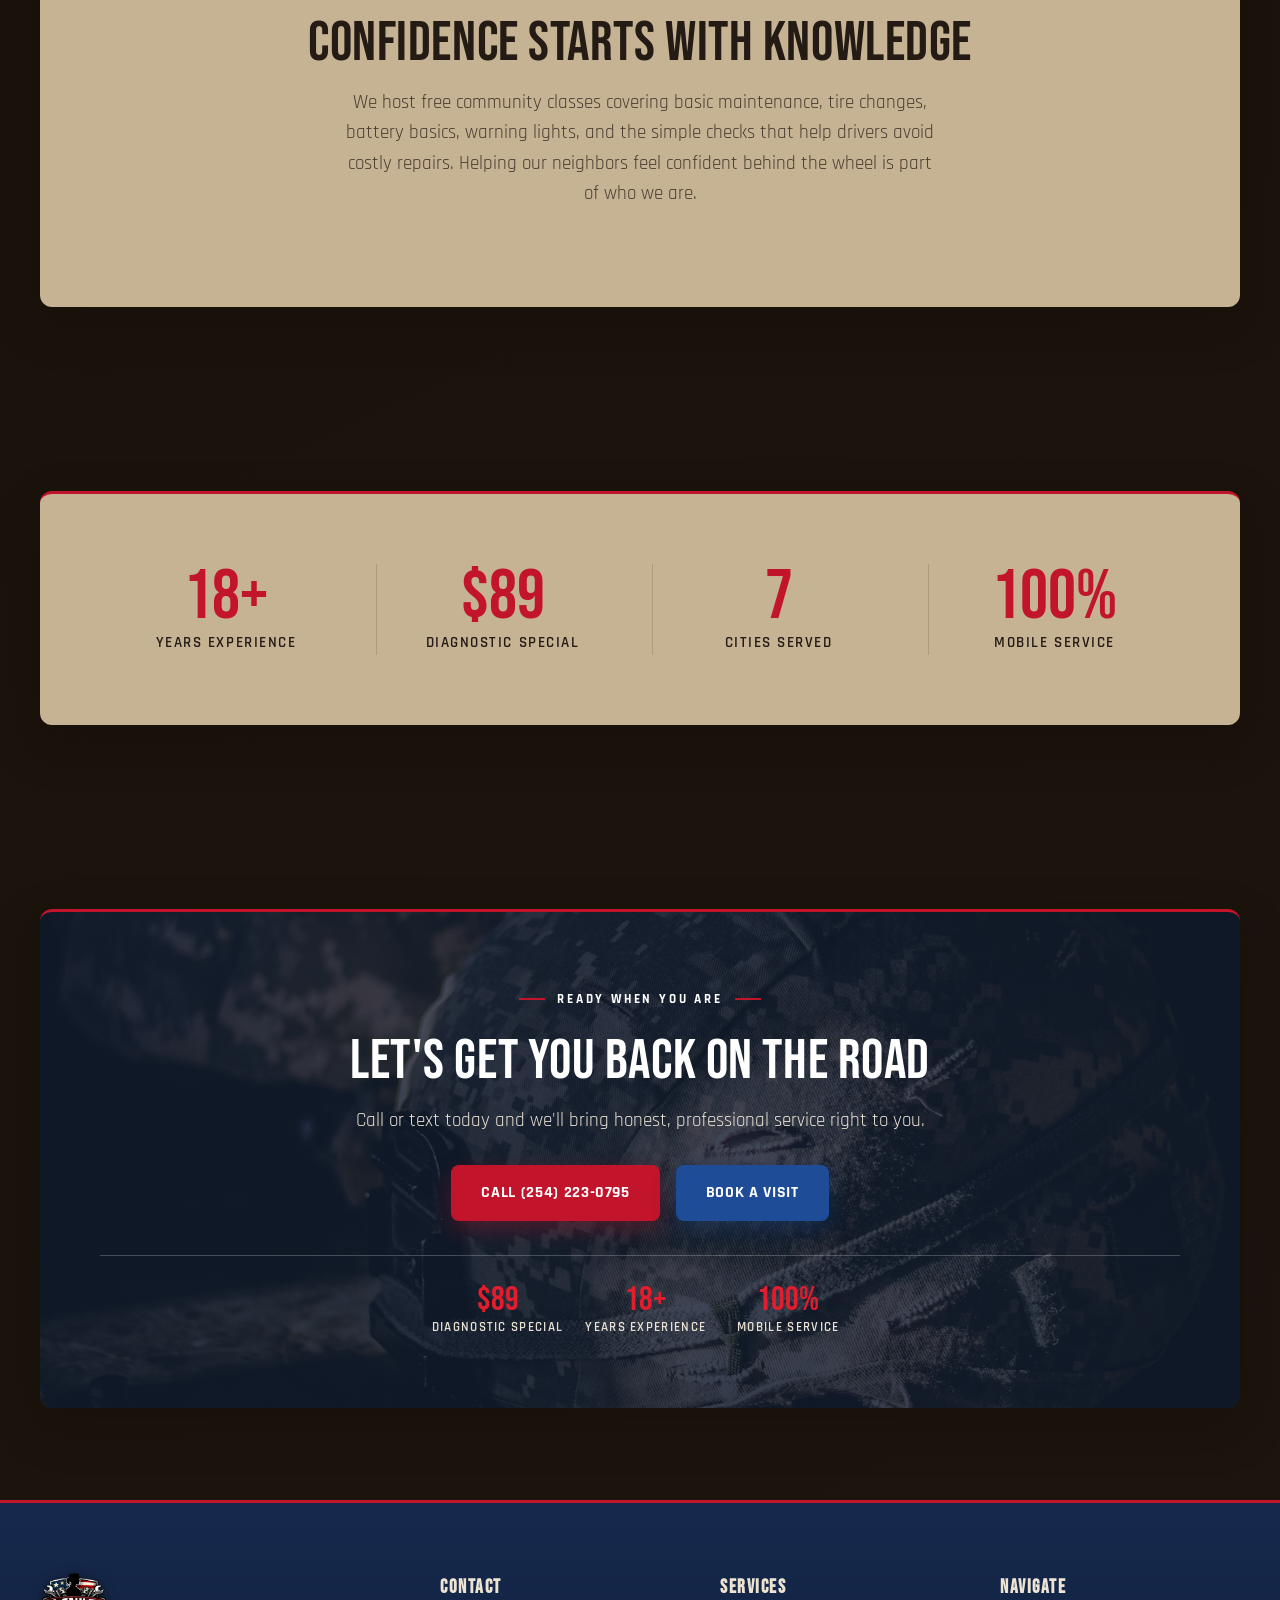
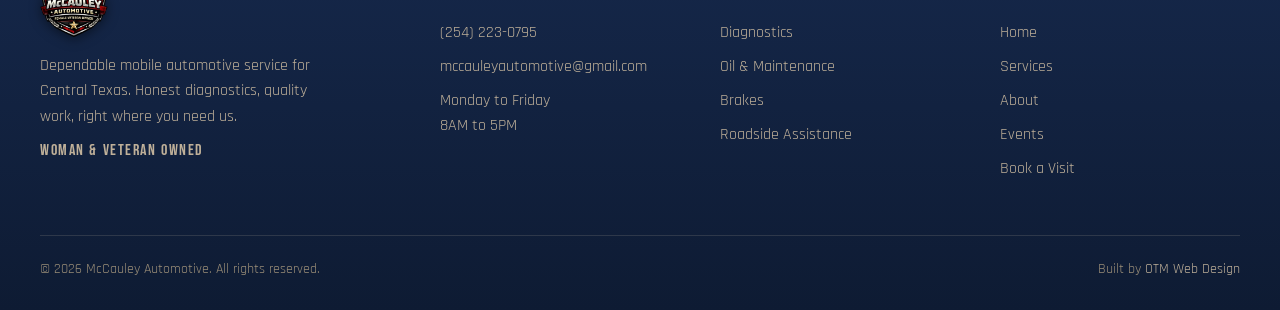
==== commit 9b6b4dc8: "Updated with her requests" ====
--- a/about.html
+++ b/about.html
@@ -24,6 +24,7 @@
       <a href="index.html" class="nav-link" data-nav="home">Home</a>
       <a href="services.html" class="nav-link" data-nav="services">Services</a>
       <a href="about.html" class="nav-link" data-nav="about">About</a>
+      <a href="events.html" class="nav-link" data-nav="events">Events</a>
       <a href="book.html" class="nav-cta">Get in touch</a>
     </nav>
   </div>
@@ -33,6 +34,7 @@
   <a href="index.html" class="m-link">Home</a>
   <a href="services.html" class="m-link">Services</a>
   <a href="about.html" class="m-link">About</a>
+  <a href="events.html" class="m-link">Events</a>
   <a href="book.html" class="m-cta">Get in touch</a>
   <a href="tel:+12542230795" class="m-call">Call (254) 223-0795</a>
 </aside>
@@ -96,6 +98,34 @@
 </section>
 
 <!-- COMMUNITY -->
+<section class="section">
+  <div class="container frame">
+    <div class="section-head">
+      <span class="eyebrow eyebrow--center">Meet The Team</span>
+      <h2>The People Behind The Wrench</h2>
+      <p class="lede">Honest work starts with people you can trust. Here is who shows up when you call McCauley Automotive.</p>
+    </div>
+    <div class="team-grid">
+      <div class="team-card">
+        <div class="team-photo"><img src="assets/about-main.jpg" alt="Sarah McCauley, owner of McCauley Automotive"></div>
+        <div class="team-info">
+          <h3>Sarah McCauley</h3>
+          <span class="team-role">Owner, Veteran</span>
+          <p>A short background about Sarah goes here. Her veteran story, why she started McCauley Automotive, and what honest, mobile service means to her.</p>
+        </div>
+      </div>
+      <div class="team-card">
+        <div class="team-photo"><img src="assets/about-main.jpg" alt="Lead mechanic at McCauley Automotive"></div>
+        <div class="team-info">
+          <h3>Our Lead Mechanic</h3>
+          <span class="team-role">Mechanic</span>
+          <p>A short background about the mechanic goes here. Years of experience, the kind of work he loves, and the care he brings to every vehicle.</p>
+        </div>
+      </div>
+    </div>
+  </div>
+</section>
+
 <section class="section">
   <div class="container frame frame--deep">
     <div class="cta">
@@ -164,6 +194,7 @@
       <a href="index.html">Home</a>
       <a href="services.html">Services</a>
       <a href="about.html">About</a>
+      <a href="events.html">Events</a>
       <a href="book.html">Book a Visit</a>
     </div>
   </div>
--- a/styles.css
+++ b/styles.css
@@ -446,6 +446,13 @@
   background-size: cover;
   background-position: center;
 }
+body[data-page="events"] .hero--page {
+  background-image:
+    linear-gradient(100deg, rgba(10, 18, 36, 0.92) 0%, rgba(12, 20, 38, 0.66) 55%, rgba(12, 20, 38, 0.34) 100%),
+    url('assets/hero-events.jpg');
+  background-size: cover;
+  background-position: center;
+}
 
 /* ==========================================================================
    MARQUEE  (full bleed, deepest warm tone)
@@ -536,6 +543,7 @@
 .svc-grid--4 { grid-template-columns: repeat(4, 1fr); }
 .svc-all { text-align: center; margin-top: 44px; }
 .svc-card {
+  position: relative;
   background: var(--frame-light);
   border: 2px solid var(--blue);
   border-radius: 10px;
@@ -547,6 +555,19 @@
   transform: translateY(-4px);
   border-color: var(--blue);
   box-shadow: var(--shadow-lift), 0 0 0 2px var(--red);
+}
+.svc-card--new { border-color: var(--red); }
+.svc-card--new:hover { box-shadow: var(--shadow-lift), 0 0 0 2px var(--blue); }
+.svc-flag {
+  position: absolute;
+  top: 16px; right: 16px;
+  background: var(--red);
+  color: #fff;
+  font-family: 'Bebas Neue', sans-serif;
+  font-size: 0.82rem;
+  letter-spacing: 0.06em;
+  padding: 4px 12px;
+  border-radius: 999px;
 }
 .svc-icon {
   width: 52px; height: 52px;
@@ -761,6 +782,92 @@
 .value-card h3 { margin-bottom: 10px; }
 .value-card p { color: var(--ink-soft); }
 
+/* meet the team */
+.team-grid { display: grid; grid-template-columns: repeat(2, 1fr); gap: 30px; }
+.team-card {
+  display: flex;
+  gap: 22px;
+  align-items: center;
+  background: var(--frame-light);
+  border: 2px solid var(--blue);
+  border-radius: 10px;
+  padding: 26px 28px;
+  box-shadow: var(--shadow-soft);
+  transition: transform 0.25s ease, box-shadow 0.25s ease, border-color 0.25s ease;
+}
+.team-card:hover {
+  transform: translateY(-4px);
+  border-color: var(--blue);
+  box-shadow: var(--shadow-lift), 0 0 0 2px var(--red);
+}
+.team-photo {
+  flex: 0 0 120px;
+  width: 120px; height: 120px;
+  border-radius: 50%;
+  overflow: hidden;
+  border: 3px solid var(--red);
+}
+.team-photo img { width: 100%; height: 100%; object-fit: cover; display: block; }
+.team-info h3 { margin-bottom: 4px; }
+.team-role {
+  display: inline-block;
+  font-family: 'Bebas Neue', sans-serif;
+  letter-spacing: 0.06em;
+  color: var(--red);
+  font-size: 1rem;
+  margin-bottom: 10px;
+}
+.team-info p { color: var(--ink-soft); font-size: 1rem; }
+
+/* community events */
+.events-grid { display: grid; grid-template-columns: 1fr; gap: 22px; }
+.event-card {
+  display: flex;
+  gap: 26px;
+  align-items: stretch;
+  background: var(--frame-light);
+  border: 2px solid var(--blue);
+  border-radius: 10px;
+  padding: 26px 30px;
+  box-shadow: var(--shadow-soft);
+  transition: transform 0.25s ease, box-shadow 0.25s ease, border-color 0.25s ease;
+}
+.event-card:hover {
+  transform: translateY(-4px);
+  border-color: var(--blue);
+  box-shadow: var(--shadow-lift), 0 0 0 2px var(--red);
+}
+.event-date {
+  flex: 0 0 90px;
+  display: flex;
+  flex-direction: column;
+  align-items: center;
+  justify-content: center;
+  background: var(--navy);
+  color: #fff;
+  border-radius: 10px;
+  padding: 14px 0;
+}
+.ev-month {
+  font-family: 'Bebas Neue', sans-serif;
+  letter-spacing: 0.08em;
+  font-size: 1.2rem;
+  color: var(--red-bright);
+}
+.ev-day {
+  font-family: 'Bebas Neue', sans-serif;
+  font-size: 2.4rem;
+  line-height: 1;
+}
+.event-body h3 { margin-bottom: 6px; }
+.event-meta {
+  color: var(--ink-soft);
+  font-size: 0.95rem;
+  margin-bottom: 10px;
+}
+.event-meta .star { color: var(--red); }
+.event-body p { color: var(--ink-soft); }
+
 /* ==========================================================================
    CTA STRIP (emphasis frame)
    ========================================================================== */
@@ -989,6 +1096,8 @@
   .stat:nth-child(odd) { border-right: 1px solid rgba(75,61,49,0.18); }
   .steps-grid { grid-template-columns: repeat(2, 1fr); gap: 30px; }
   .values-grid { grid-template-columns: 1fr; }
+  .team-grid { grid-template-columns: 1fr; }
+  .events-grid { grid-template-columns: 1fr; }
   .book-grid { grid-template-columns: 1fr; gap: 26px; }
   .form-shell { padding: 44px 30px; }
   .footer-inner { grid-template-columns: 1fr 1fr; gap: 32px; }
@@ -1020,6 +1129,11 @@
   .step .n { font-size: 2.2rem; }
   .step h3 { font-size: 1.18rem; }
   .form-row { grid-template-columns: 1fr; gap: 0; }
+  .team-card { flex-direction: column; text-align: center; }
+  .team-photo { flex-basis: 110px; }
+  .event-card { flex-direction: column; gap: 16px; }
+  .event-date { flex-direction: row; gap: 10px; padding: 10px 0; }
+  .ev-day { font-size: 1.8rem; }
   .footer-inner { grid-template-columns: 1fr; gap: 28px; }
   .footer-bottom { justify-content: center; text-align: center; }
 
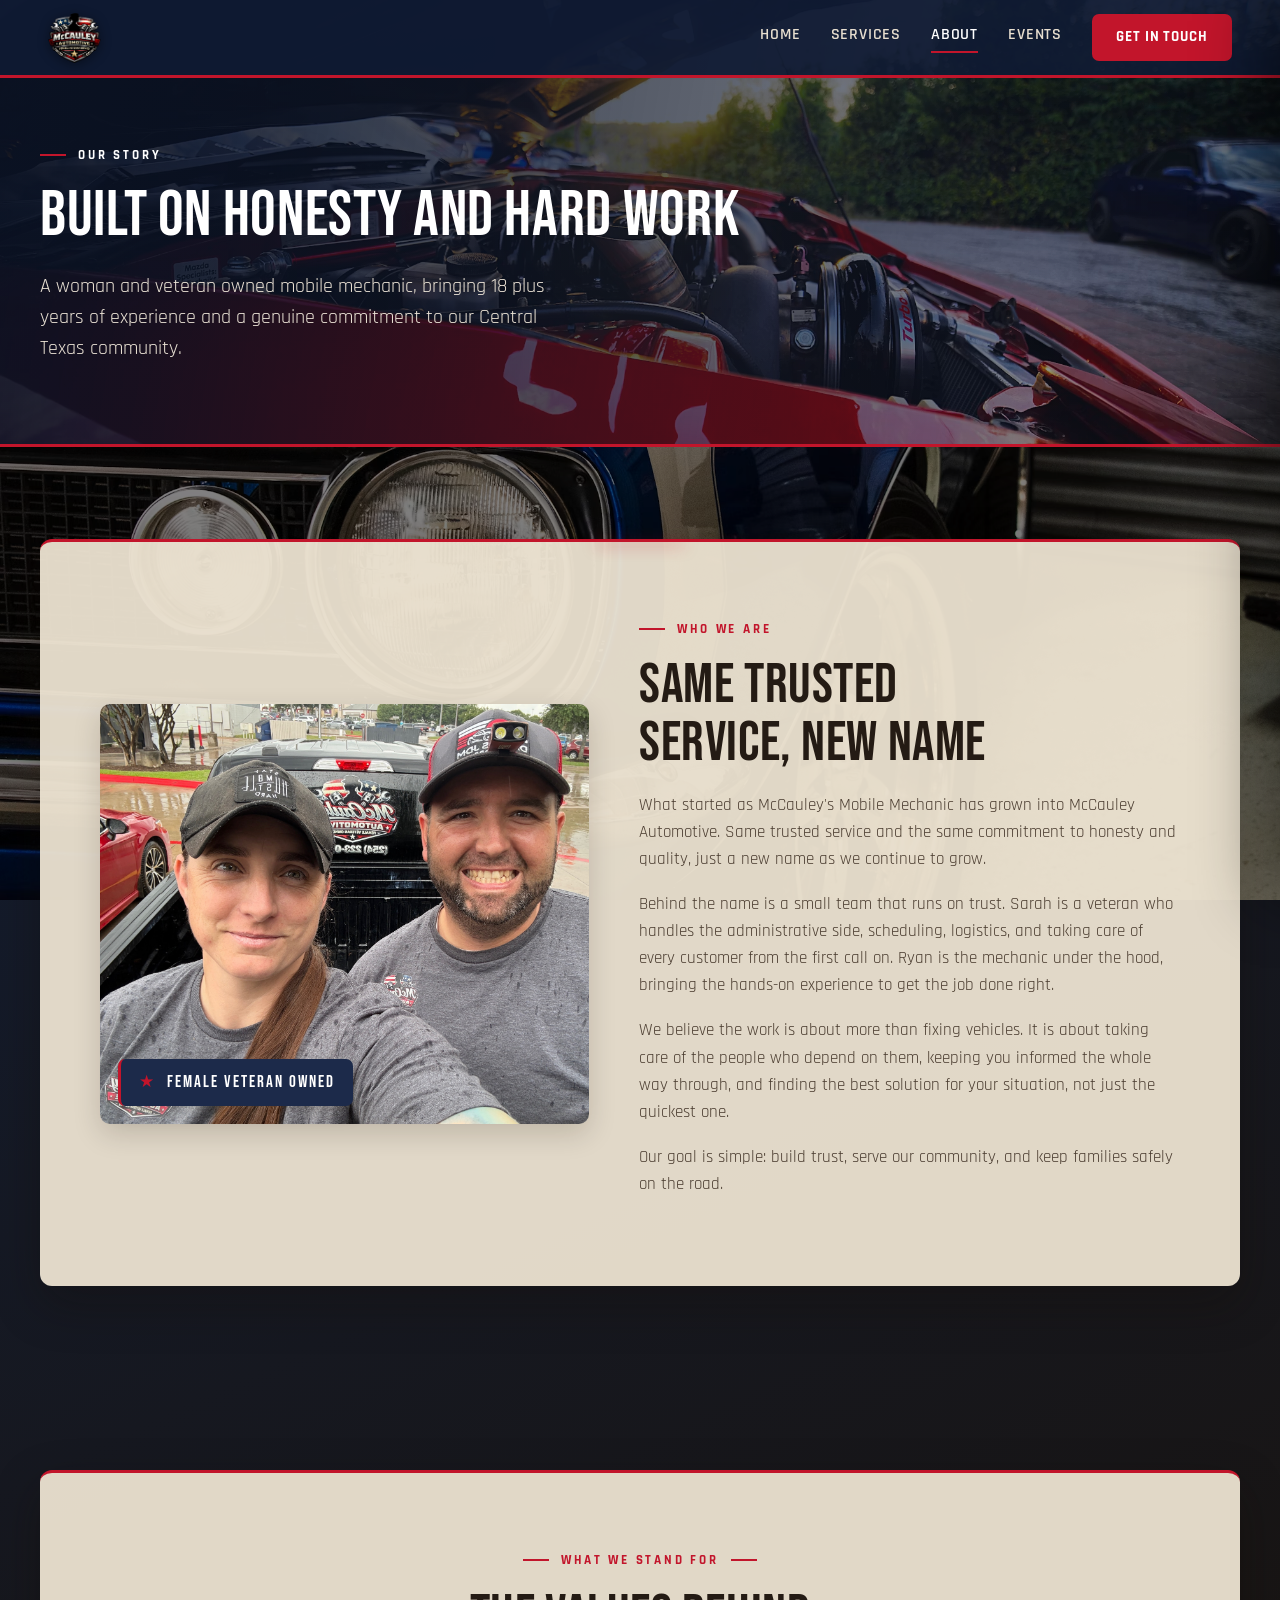
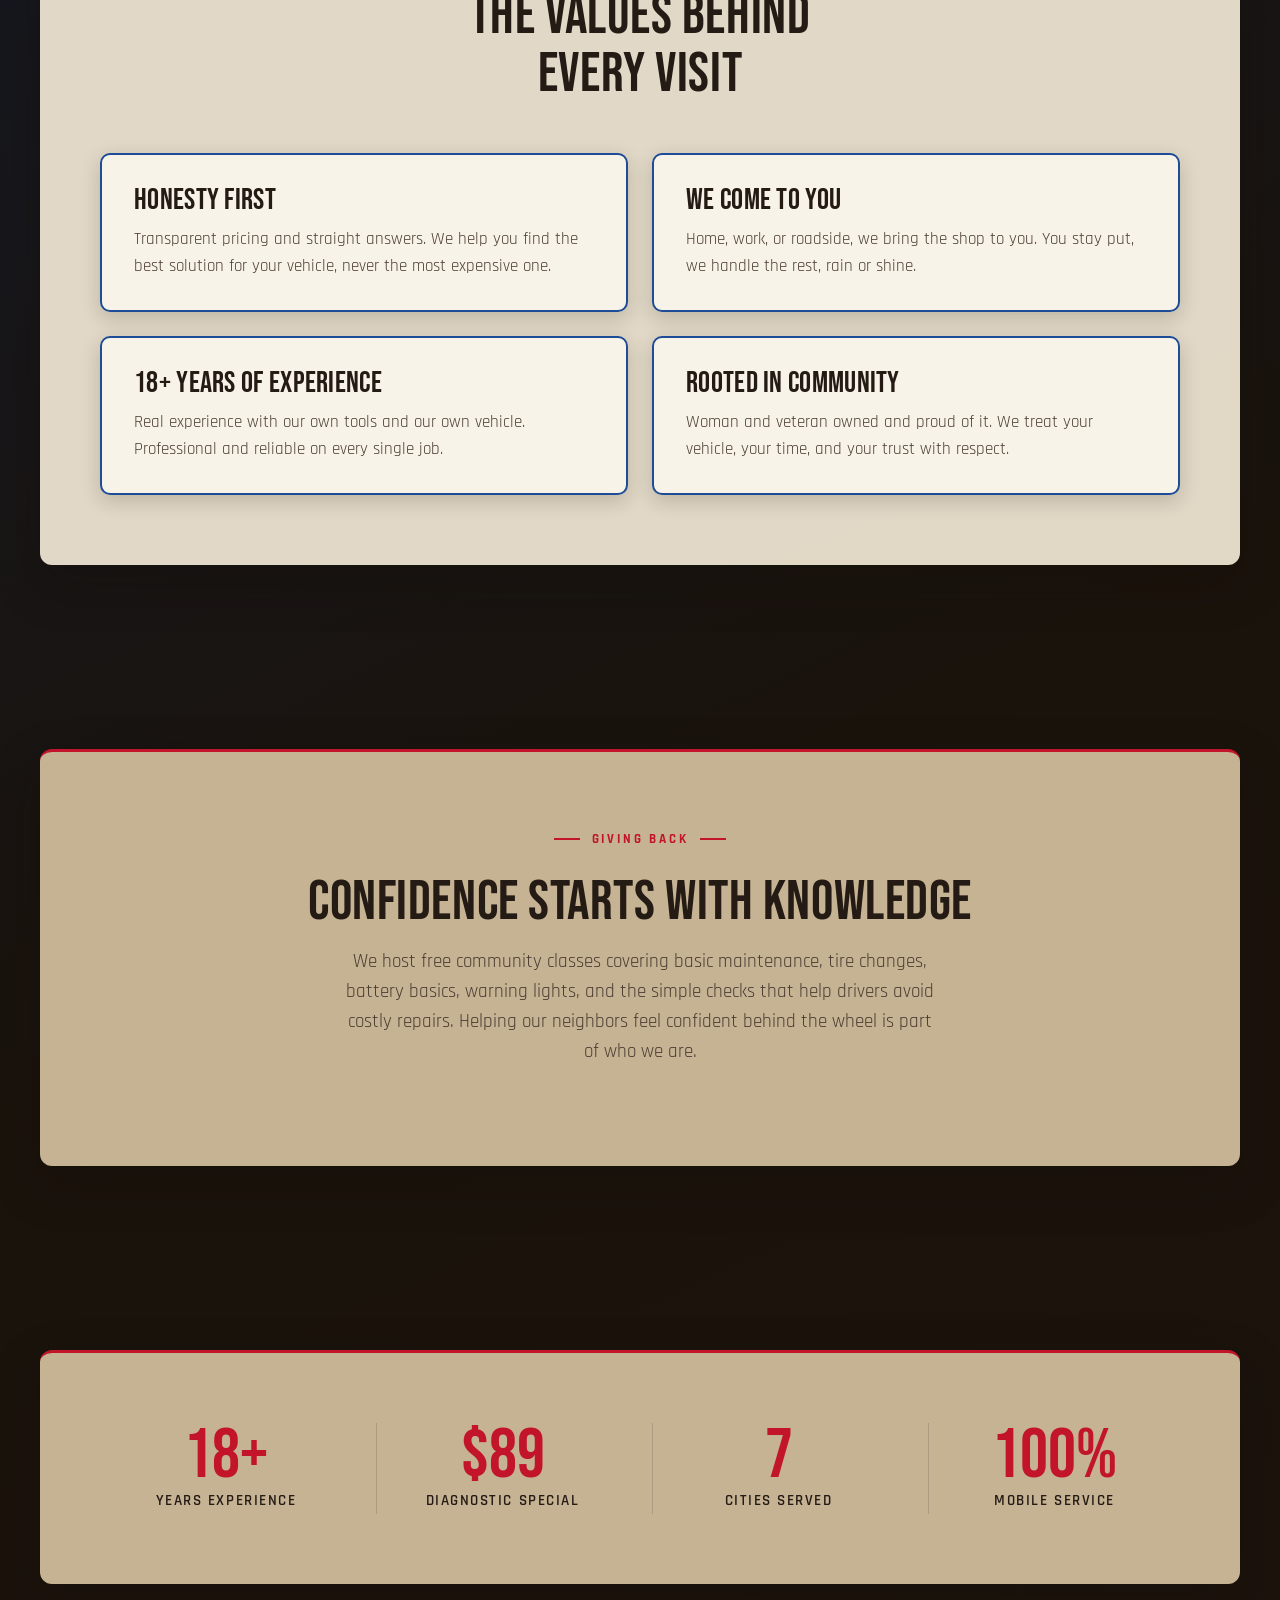
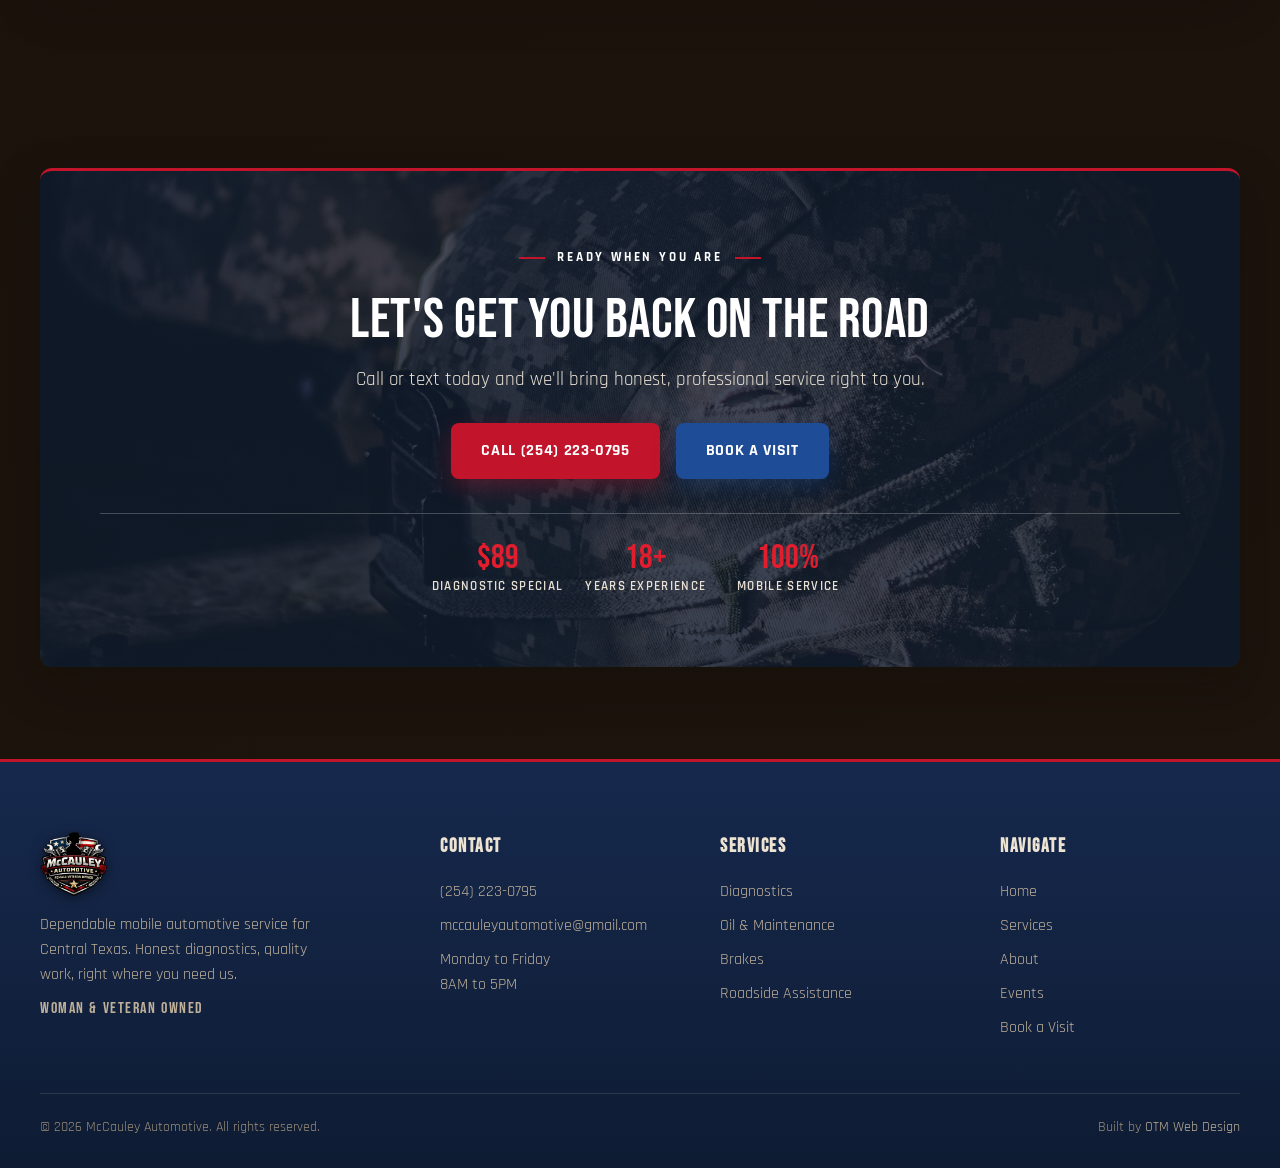
==== commit 15b87b19: "updated about page, and copy right imges" ====
--- a/about.html
+++ b/about.html
@@ -55,14 +55,15 @@
   <div class="container frame frame--tab">
     <div class="intro-grid">
       <div class="intro-media">
-        <img src="assets/about-main.jpg" alt="McCauley Automotive at work on a customer vehicle">
+        <img src="assets/team.jpg" alt="Sarah and Ryan of McCauley Automotive">
         <span class="media-badge"><span class="star">&#9733;</span> Female Veteran Owned</span>
       </div>
       <div class="intro-copy">
         <span class="eyebrow">Who We Are</span>
         <h2>Same Trusted Service, New Name</h2>
-        <p>What started as McCauley's Mobile Mechanic has grown into McCauley Automotive. Same trusted service, same commitment to honesty and quality, just a new name as we continue to grow.</p>
-        <p>We believe our job is about more than fixing vehicles. It is about taking care of the people who depend on them every single day. Vehicle repairs can be stressful, expensive, and overwhelming, so we work hard to keep our customers informed throughout the entire process and help find the best possible solution for their situation, not just the quickest one.</p>
+        <p>What started as McCauley's Mobile Mechanic has grown into McCauley Automotive. Same trusted service and the same commitment to honesty and quality, just a new name as we continue to grow.</p>
+        <p>Behind the name is a small team that runs on trust. Sarah is a veteran who handles the administrative side, scheduling, logistics, and taking care of every customer from the first call on. Ryan is the mechanic under the hood, bringing the hands-on experience to get the job done right.</p>
+        <p>We believe the work is about more than fixing vehicles. It is about taking care of the people who depend on them, keeping you informed the whole way through, and finding the best solution for your situation, not just the quickest one.</p>
         <p>Our goal is simple: build trust, serve our community, and keep families safely on the road.</p>
       </div>
     </div>
@@ -92,35 +93,6 @@
       <div class="value-card">
         <h3>Rooted In Community</h3>
         <p>Woman and veteran owned and proud of it. We treat your vehicle, your time, and your trust with respect.</p>
-      </div>
-    </div>
-  </div>
-</section>
-
-<!-- COMMUNITY -->
-<section class="section">
-  <div class="container frame">
-    <div class="section-head">
-      <span class="eyebrow eyebrow--center">Meet The Team</span>
-      <h2>The People Behind The Wrench</h2>
-      <p class="lede">Honest work starts with people you can trust. Here is who shows up when you call McCauley Automotive.</p>
-    </div>
-    <div class="team-grid">
-      <div class="team-card">
-        <div class="team-photo"><img src="assets/about-main.jpg" alt="Sarah McCauley, owner of McCauley Automotive"></div>
-        <div class="team-info">
-          <h3>Sarah McCauley</h3>
-          <span class="team-role">Owner, Veteran</span>
-          <p>A short background about Sarah goes here. Her veteran story, why she started McCauley Automotive, and what honest, mobile service means to her.</p>
-        </div>
-      </div>
-      <div class="team-card">
-        <div class="team-photo"><img src="assets/about-main.jpg" alt="Lead mechanic at McCauley Automotive"></div>
-        <div class="team-info">
-          <h3>Our Lead Mechanic</h3>
-          <span class="team-role">Mechanic</span>
-          <p>A short background about the mechanic goes here. Years of experience, the kind of work he loves, and the care he brings to every vehicle.</p>
-        </div>
       </div>
     </div>
   </div>
--- a/styles.css
+++ b/styles.css
@@ -782,43 +782,6 @@
 .value-card h3 { margin-bottom: 10px; }
 .value-card p { color: var(--ink-soft); }
 
-/* meet the team */
-.team-grid { display: grid; grid-template-columns: repeat(2, 1fr); gap: 30px; }
-.team-card {
-  display: flex;
-  gap: 22px;
-  align-items: center;
-  background: var(--frame-light);
-  border: 2px solid var(--blue);
-  border-radius: 10px;
-  padding: 26px 28px;
-  box-shadow: var(--shadow-soft);
-  transition: transform 0.25s ease, box-shadow 0.25s ease, border-color 0.25s ease;
-}
-.team-card:hover {
-  transform: translateY(-4px);
-  border-color: var(--blue);
-  box-shadow: var(--shadow-lift), 0 0 0 2px var(--red);
-}
-.team-photo {
-  flex: 0 0 120px;
-  width: 120px; height: 120px;
-  border-radius: 50%;
-  overflow: hidden;
-  border: 3px solid var(--red);
-}
-.team-photo img { width: 100%; height: 100%; object-fit: cover; display: block; }
-.team-info h3 { margin-bottom: 4px; }
-.team-role {
-  display: inline-block;
-  font-family: 'Bebas Neue', sans-serif;
-  letter-spacing: 0.06em;
-  color: var(--red);
-  font-size: 1rem;
-  margin-bottom: 10px;
-}
-.team-info p { color: var(--ink-soft); font-size: 1rem; }
-
 /* community events */
 .events-grid { display: grid; grid-template-columns: 1fr; gap: 22px; }
 .event-card {
@@ -1096,7 +1059,6 @@
   .stat:nth-child(odd) { border-right: 1px solid rgba(75,61,49,0.18); }
   .steps-grid { grid-template-columns: repeat(2, 1fr); gap: 30px; }
   .values-grid { grid-template-columns: 1fr; }
-  .team-grid { grid-template-columns: 1fr; }
   .events-grid { grid-template-columns: 1fr; }
   .book-grid { grid-template-columns: 1fr; gap: 26px; }
   .form-shell { padding: 44px 30px; }
@@ -1129,8 +1091,6 @@
   .step .n { font-size: 2.2rem; }
   .step h3 { font-size: 1.18rem; }
   .form-row { grid-template-columns: 1fr; gap: 0; }
-  .team-card { flex-direction: column; text-align: center; }
-  .team-photo { flex-basis: 110px; }
   .event-card { flex-direction: column; gap: 16px; }
   .event-date { flex-direction: row; gap: 10px; padding: 10px 0; }
   .ev-day { font-size: 1.8rem; }
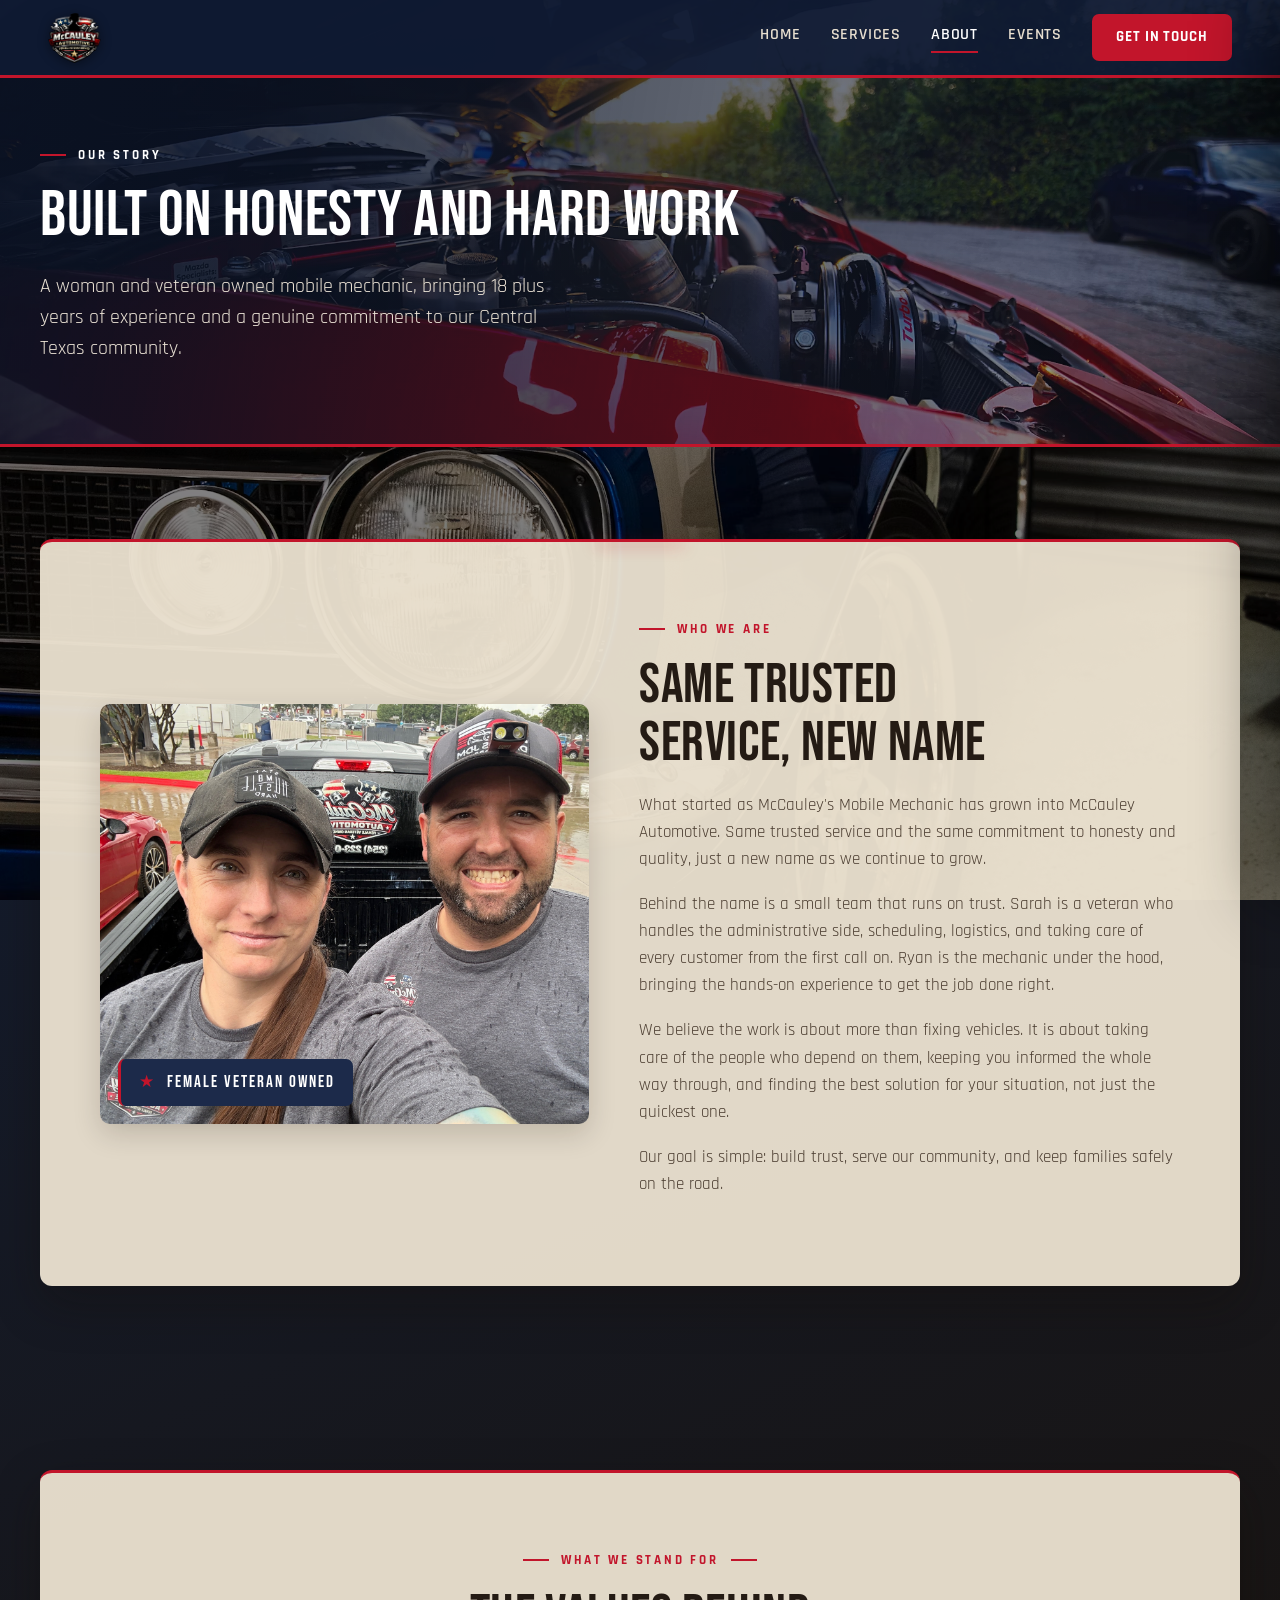
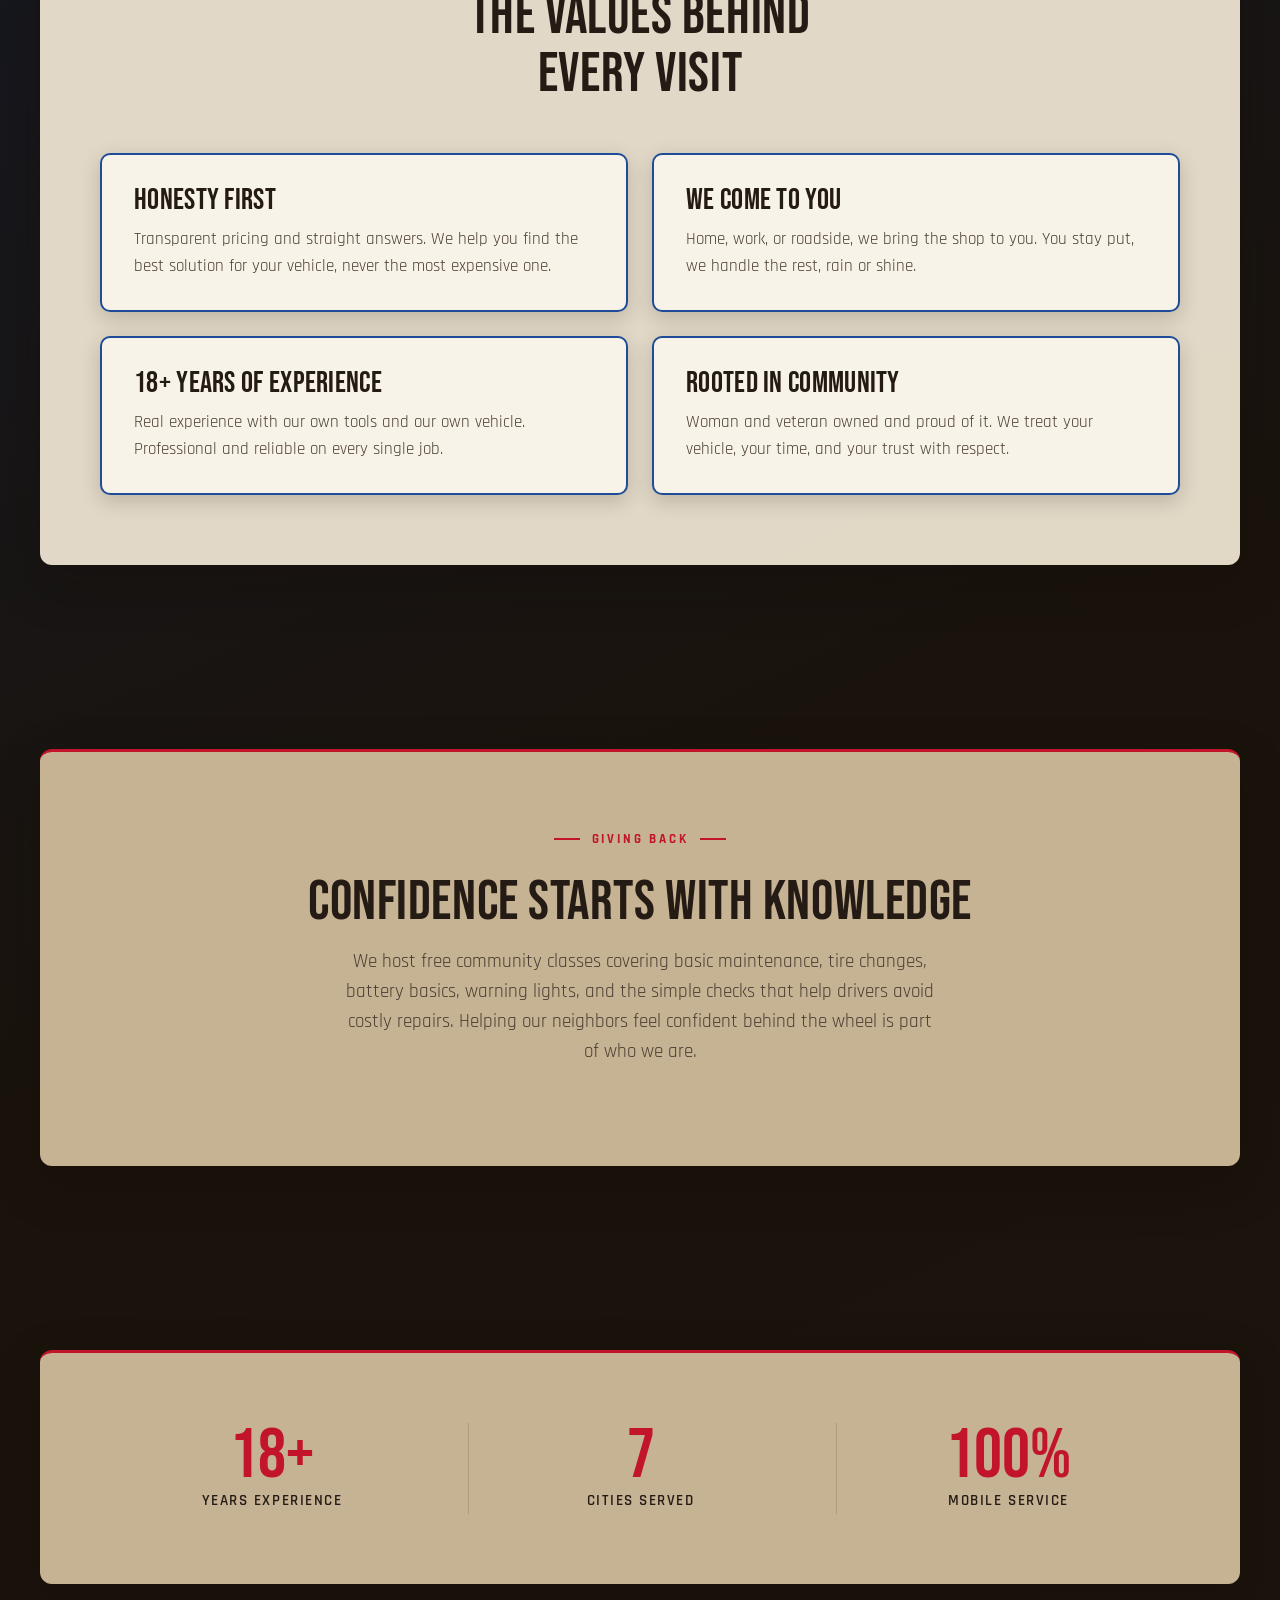
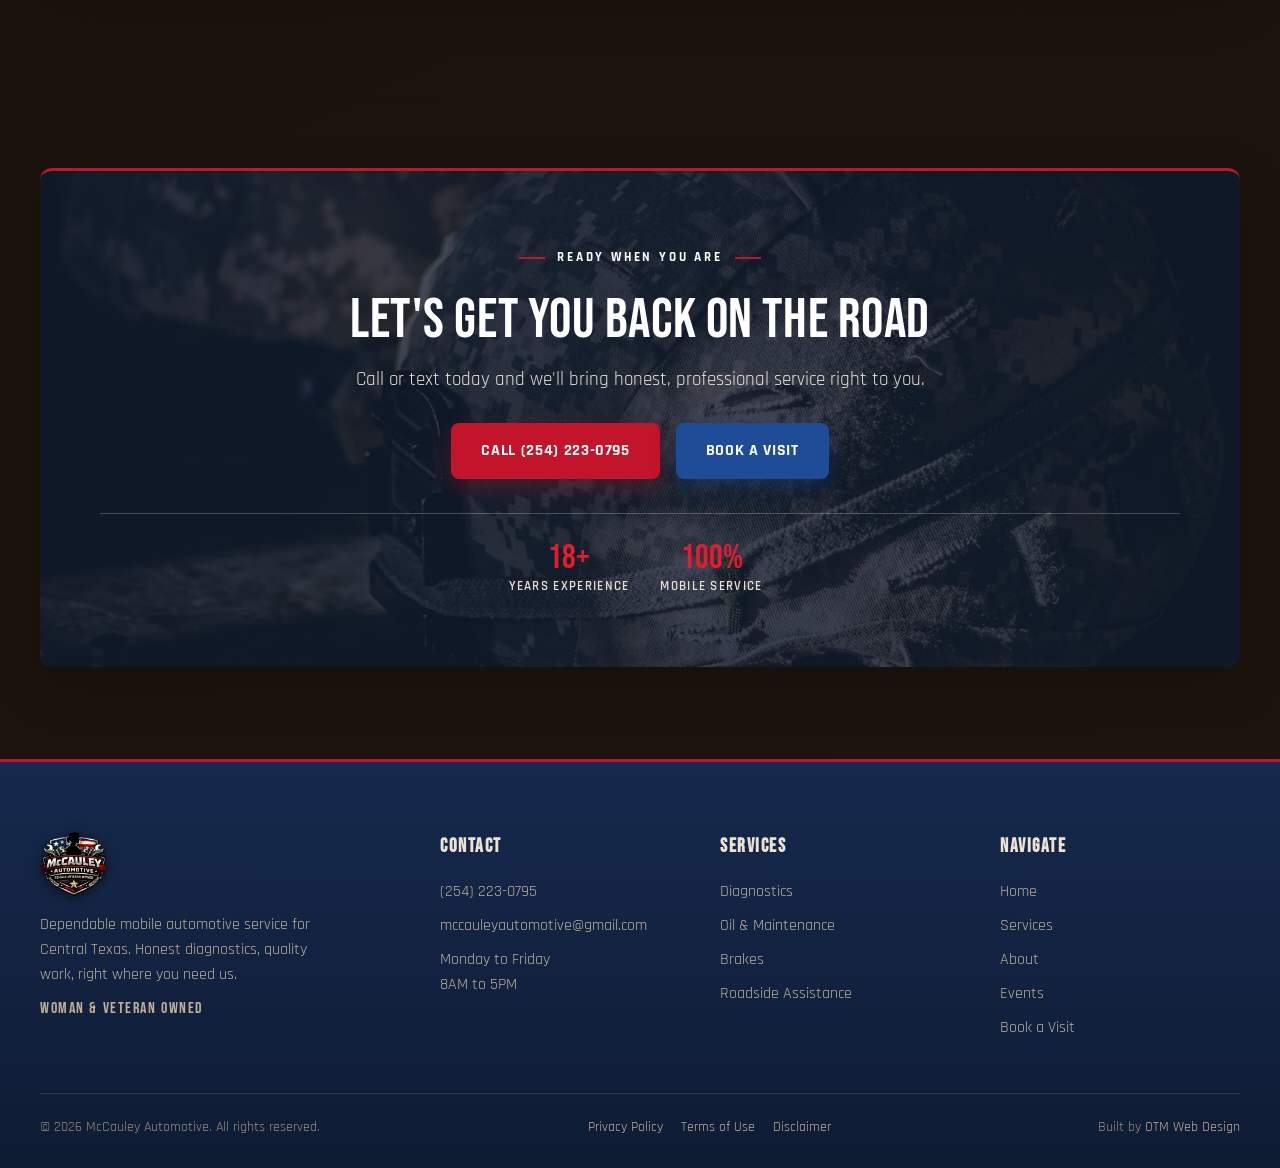
==== commit a35145b5: "removed flyer" ====
--- a/about.html
+++ b/about.html
@@ -113,7 +113,6 @@
   <div class="container frame frame--deep">
     <div class="stats-grid">
       <div class="stat"><div class="num">18+</div><div class="lbl">Years Experience</div></div>
-      <div class="stat"><div class="num">$89</div><div class="lbl">Diagnostic Special</div></div>
       <div class="stat"><div class="num">7</div><div class="lbl">Cities Served</div></div>
       <div class="stat"><div class="num">100%</div><div class="lbl">Mobile Service</div></div>
     </div>
@@ -132,7 +131,6 @@
         <a href="book.html" class="btn btn--blue">Book a Visit</a>
       </div>
       <div class="cta-trust">
-        <div class="ti"><div class="v">$89</div><div class="d">Diagnostic Special</div></div>
         <div class="ti"><div class="v">18+</div><div class="d">Years Experience</div></div>
         <div class="ti"><div class="v">100%</div><div class="d">Mobile Service</div></div>
       </div>
@@ -172,6 +170,11 @@
   </div>
   <div class="footer-bottom">
     <p>&copy; 2026 McCauley Automotive. All rights reserved.</p>
+    <nav class="footer-legal" aria-label="Legal">
+      <a href="legal.html#privacy">Privacy Policy</a>
+      <a href="legal.html#terms">Terms of Use</a>
+      <a href="legal.html#disclaimer">Disclaimer</a>
+    </nav>
     <p class="otm-credit">Built by <a href="https://otm-designs.com" target="_blank" rel="noopener">OTM Web Design</a></p>
   </div>
 </footer>
--- a/styles.css
+++ b/styles.css
@@ -637,7 +637,7 @@
 /* ==========================================================================
    STATS BAND (emphasis frame)
    ========================================================================== */
-.stats-grid { display: grid; grid-template-columns: repeat(4, 1fr); gap: 24px; text-align: center; }
+.stats-grid { display: grid; grid-template-columns: repeat(3, 1fr); gap: 24px; text-align: center; }
 .stat .num {
   font-family: 'Bebas Neue', sans-serif;
   font-size: clamp(3rem, 5.5vw, 4.4rem);
@@ -1005,6 +1005,54 @@
 }
 .otm-credit a { color: #BFB099; }
 .otm-credit a:hover { color: var(--red-bright); }
+.footer-legal { display: flex; gap: 18px; flex-wrap: wrap; }
+.footer-legal a { color: #BFB099; }
+.footer-legal a:hover { color: var(--red-bright); }
+
+/* ==========================================================================
+   LEGAL PAGE
+   ========================================================================== */
+.legal { max-width: 80ch; margin: 0 auto; }
+.legal-updated {
+  color: var(--ink-soft);
+  font-size: 0.95rem;
+  margin-bottom: 22px;
+}
+.legal-toc {
+  display: flex;
+  flex-wrap: wrap;
+  gap: 10px 26px;
+  padding: 18px 24px;
+  margin-bottom: 40px;
+  background: var(--frame-deep);
+  border-radius: 10px;
+  border-left: 3px solid var(--red);
+}
+.legal-toc a {
+  font-family: 'Bebas Neue', sans-serif;
+  letter-spacing: 0.05em;
+  font-size: 1.1rem;
+  color: var(--ink);
+}
+.legal-toc a:hover { color: var(--red); }
+.legal h2 {
+  font-size: 2rem;
+  margin: 46px 0 14px;
+  padding-top: 22px;
+  border-top: 2px solid rgba(28, 42, 74, 0.18);
+  scroll-margin-top: 96px;
+}
+.legal h2:first-of-type { border-top: none; padding-top: 0; margin-top: 0; }
+.legal h3 {
+  font-size: 1.3rem;
+  margin: 26px 0 8px;
+  color: var(--navy);
+}
+.legal p {
+  color: var(--ink-soft);
+  margin-bottom: 14px;
+  line-height: 1.7;
+}
 
 /* ==========================================================================
    STICKY MOBILE CALL BAR
@@ -1054,9 +1102,7 @@
   .intro-media img { min-height: 320px; }
   .svc-grid, .svc-grid--4 { grid-template-columns: repeat(2, 1fr); }
   .special { grid-template-columns: 1fr; gap: 30px; }
-  .stats-grid { grid-template-columns: repeat(2, 1fr); gap: 30px 24px; }
-  .stat + .stat { border-left: none; }
-  .stat:nth-child(odd) { border-right: 1px solid rgba(75,61,49,0.18); }
+  .stats-grid { grid-template-columns: repeat(3, 1fr); gap: 24px; }
   .steps-grid { grid-template-columns: repeat(2, 1fr); gap: 30px; }
   .values-grid { grid-template-columns: 1fr; }
   .events-grid { grid-template-columns: 1fr; }
@@ -1085,7 +1131,7 @@
   .svc-card h3 { font-size: 1.18rem; }
   .svc-card p { font-size: 0.92rem; }
   .stats-grid { grid-template-columns: 1fr; gap: 26px; }
-  .stat:nth-child(odd) { border-right: none; }
+  .stat + .stat { border-left: none; }
   .steps-grid { grid-template-columns: repeat(2, 1fr); gap: 14px; }
   .step { padding: 22px 18px; }
   .step .n { font-size: 2.2rem; }
